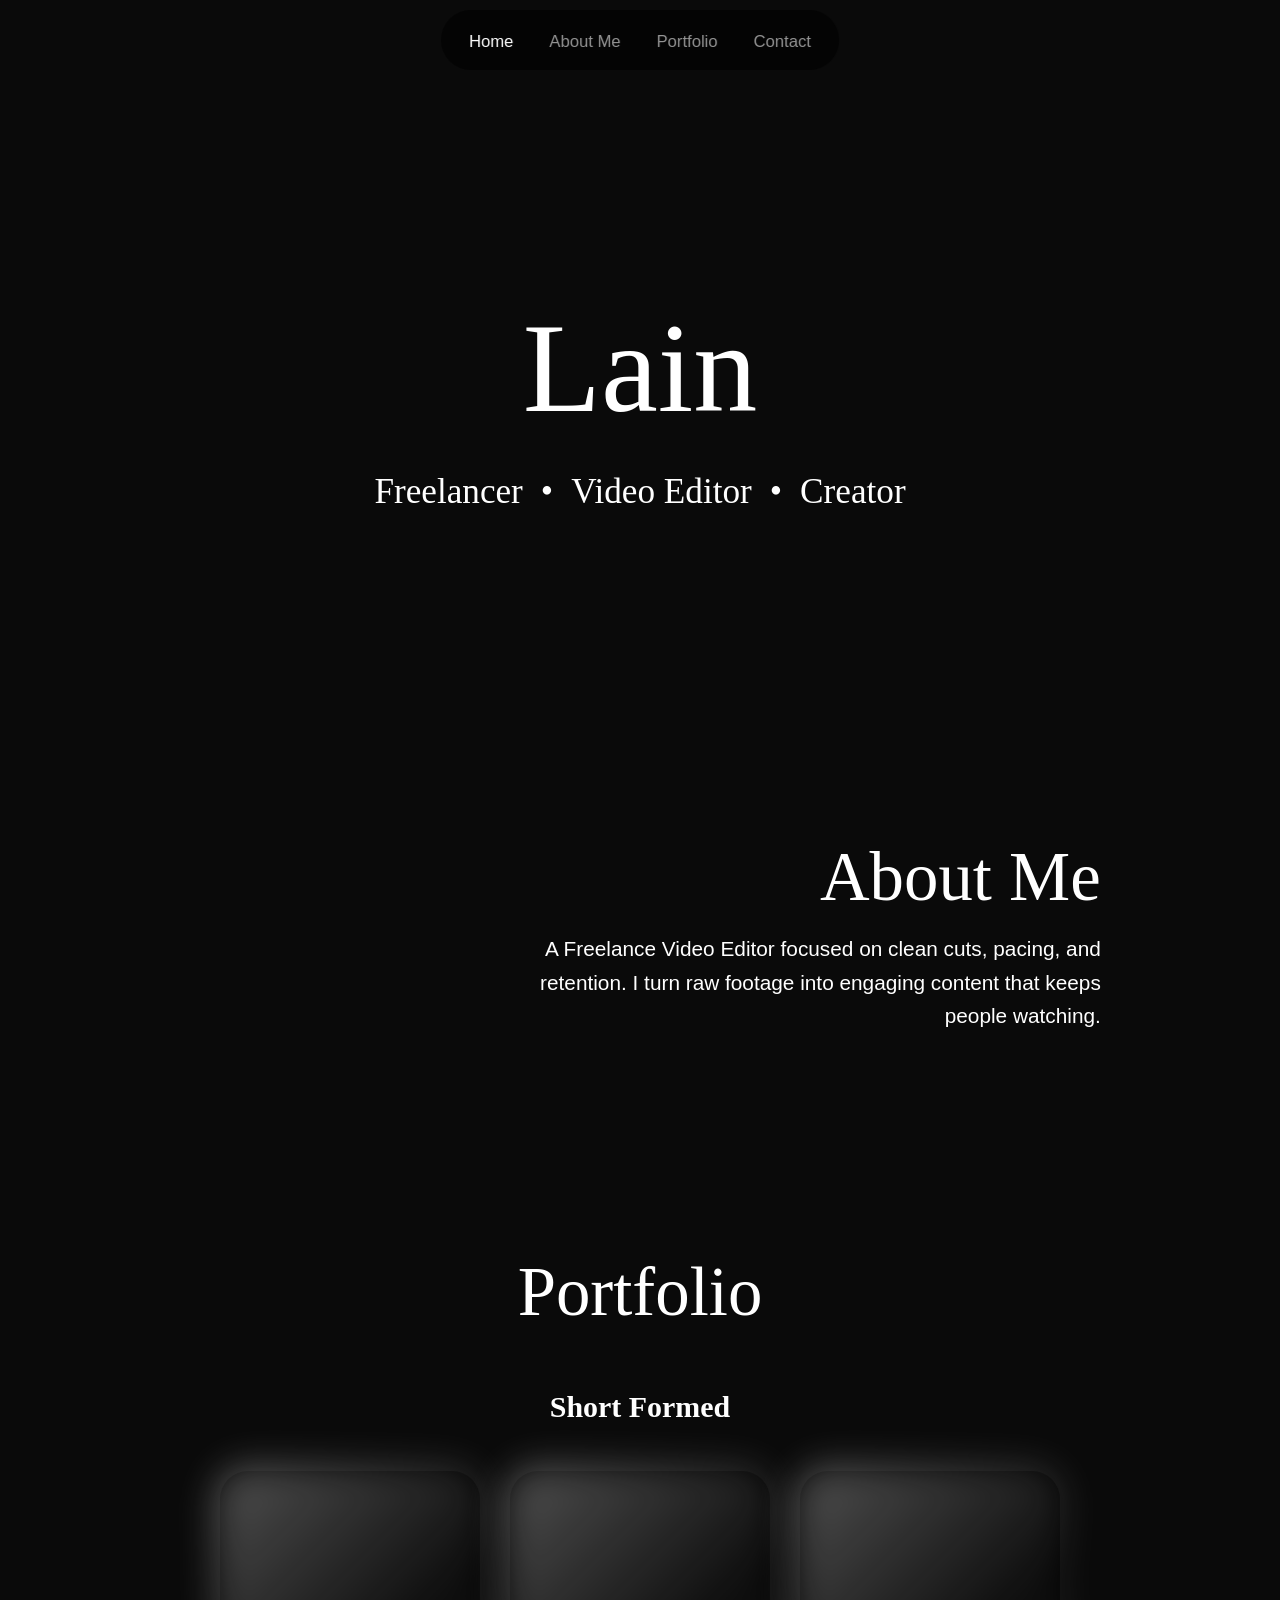
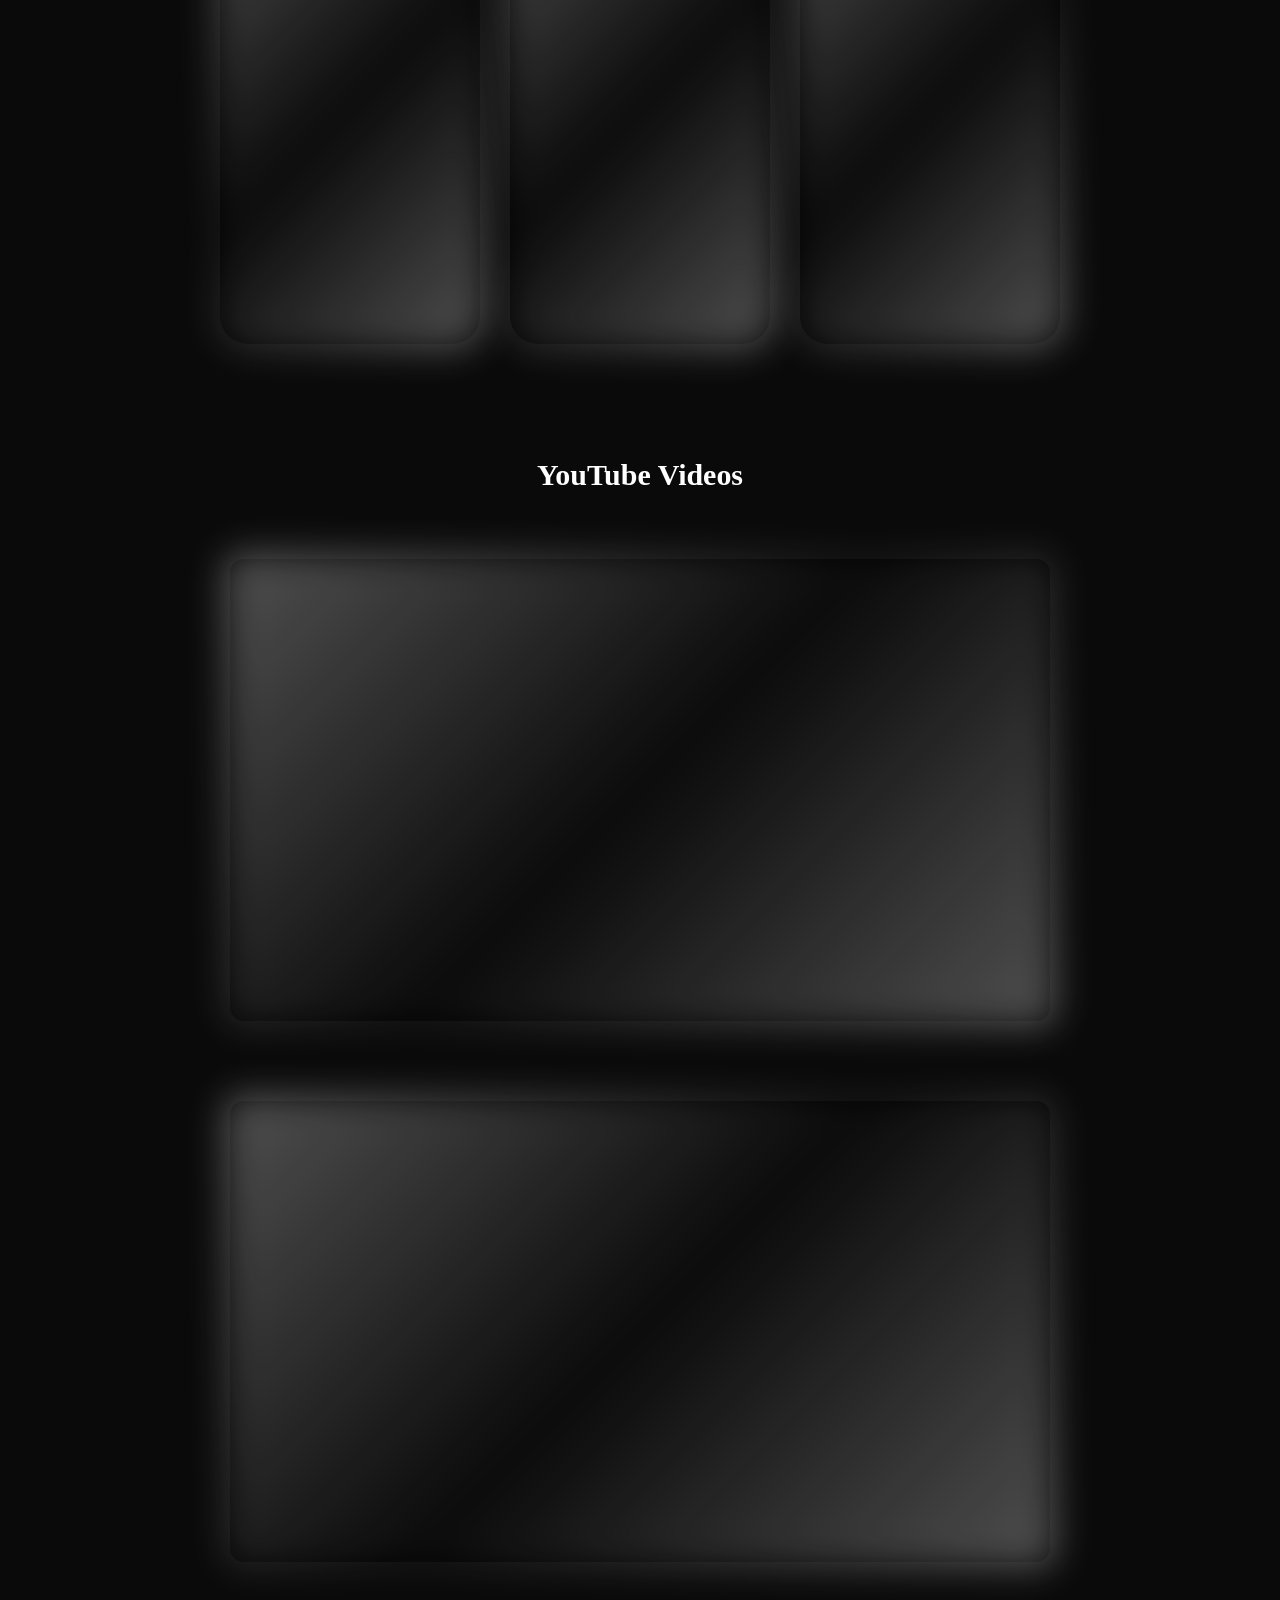
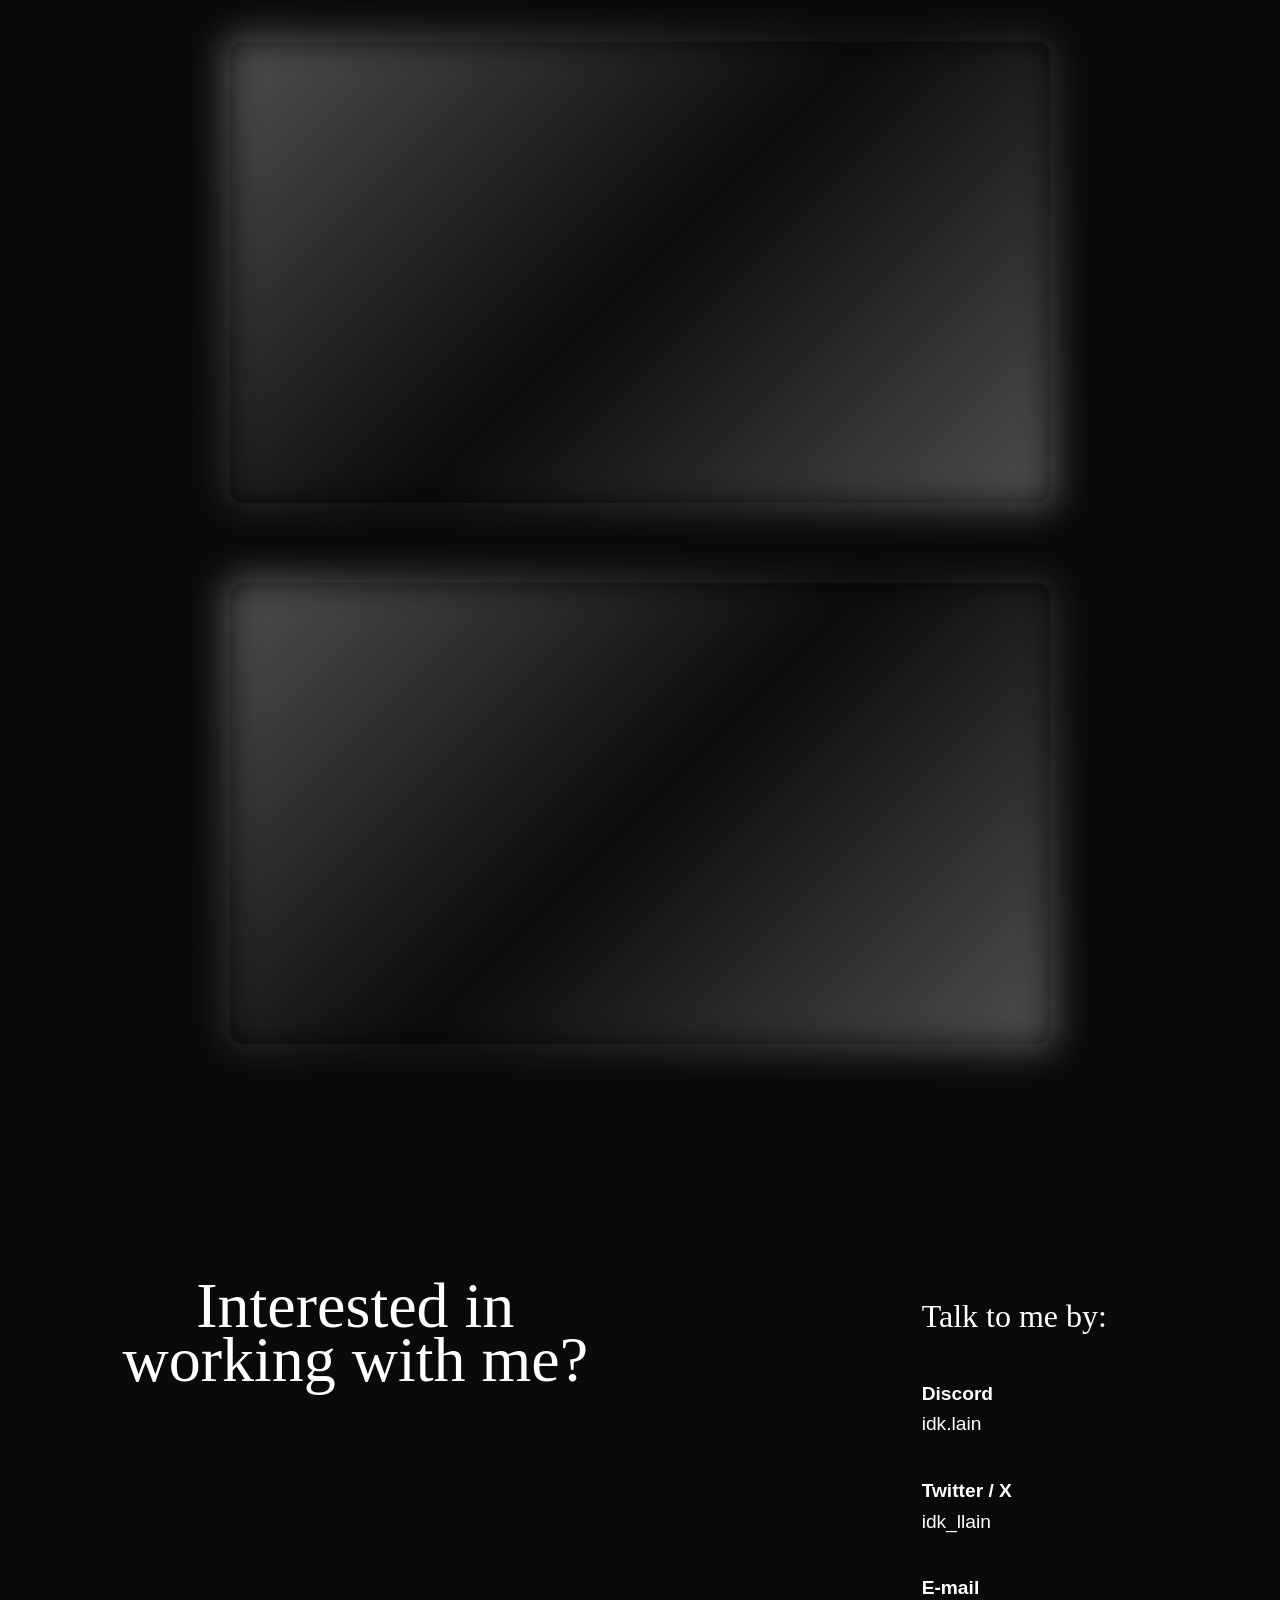
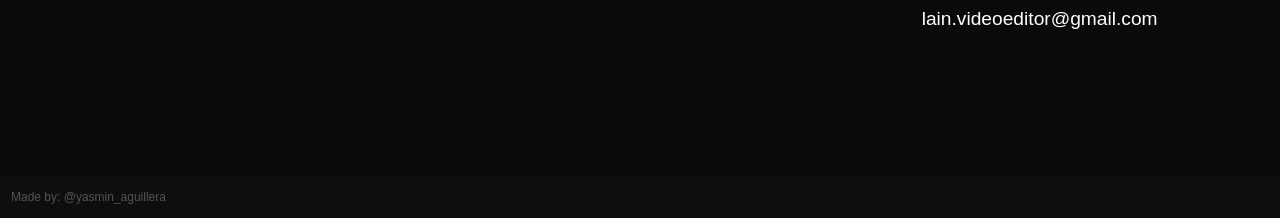
==== index.html @ bc12cd20 "modified:   index.html" ====
<!DOCTYPE html>
<html lang="en">
<head>
    <meta charset="UTF-8">
    <meta name="viewport" content="width=device-width, initial-scale=1.0">
    <meta name="author" content="Yasmin Aguillera">
    <title>Lain's Portfolio</title>
    <link rel="stylesheet" href="style.css">
    <script src="script.js" defer></script>
    <link href="https://fonts.googleapis.com/css2?family=Montserrat:wght@400;600;700&family=Playfair+Display:wght@400;700&display=swap" rel="stylesheet">

</head>

<body>
 <div class="site-scale">
 <!-- menu -->
    <nav class="menu">
        <ul>
            <li><a href="#home">Home</a></li>
            <li><a href="#about">About Me</a></li>
            <li><a href="#portfolio">Portfolio</a></li>
            <li><a href="#contact">Contact</a></li>
        </ul>
    </nav>

    <!-- Home -->
    <section id="home" class="hero">
        <h1><span>Lain</span></h1>
      <div class="creator">
        <p>Freelancerﾠ•ﾠVideo Editorﾠ•ﾠCreator</p>
      </div>
    </section>

     <!-- About -->
    <section id="about" class="section about">
        <h2><span>About Me</span></h2>
        <p>A Freelance Video Editor focused on clean cuts, pacing, and retention.
I turn raw footage into engaging content that keeps people watching.</p>
    </section>

    <!-- Portfolio -->
    <section id="portfolio" class="section">
        <h2><span>Portfolio</span></h2>
      <br>

    <div class="vid">
        <h3>Short Formed</h3>
    </div>
 <div class="shorts-grid">

  <div class="short-card">
    <iframe 
      src="https://youtube.com/embed/HNCMXTu1NxM?feature=share"
      allow="accelerometer; autoplay; clipboard-write; encrypted-media; gyroscope; picture-in-picture"
      allowfullscreen>
    </iframe>
  </div>

  <div class="short-card">
    <iframe 
      src="https://youtube.com/embed/xiLEeI6hh5M?feature=share"
      allow="accelerometer; autoplay; clipboard-write; encrypted-media; gyroscope; picture-in-picture"
      allowfullscreen>
    </iframe>
  </div>

  <div class="short-card">
    <iframe 
      src="https://youtube.com/embed/6csdfVv3YtI?feature=share"
      allow="accelerometer; autoplay; clipboard-write; encrypted-media; gyroscope; picture-in-picture"
      allowfullscreen>
    </iframe>
  </div>

</div>

<br><br><br>

    <div class="vid">
        <h3>YouTube Videos</h3>
    </div>

  <div class="portfolio">
    <div class="video-card">
    <iframe 
      src="https://www.youtube.com/embed/h_Z0C5XDII4"
      frameborder="0"
      allow="accelerometer; autoplay; clipboard-write; encrypted-media; gyroscope; picture-in-picture"
      allowfullscreen>
    </iframe>
    </div>

    <div class="video-card">
    <iframe 
      src="https://www.youtube.com/embed/PqJWI4rwwVQ"
      frameborder="0"
      allow="accelerometer; autoplay; clipboard-write; encrypted-media; gyroscope; picture-in-picture"
      allowfullscreen>
    </iframe>
    </div>

    <div class="video-card">
    <iframe 
      src="https://www.youtube.com/embed/-e8JLjpVz94"
      frameborder="0"
      allow="accelerometer; autoplay; clipboard-write; encrypted-media; gyroscope; picture-in-picture"
      allowfullscreen>
    </iframe>
    </div>

    <div class="video-card">
    <iframe 
      src="https://www.youtube.com/embed/c1wVM-aHDMs"
      frameborder="0"
      allow="accelerometer; autoplay; clipboard-write; encrypted-media; gyroscope; picture-in-picture"
      allowfullscreen>
    </iframe>
    </div>
   </div>
 </div>
    </section>

    <!-- Contact -->
    <section id="contact" class="section contact">
  <div class="contact-layout">
    <div class="contact-left">
        <h2><span>Interested in working with me?</span></h2>
    </div>

    <div class="cont">  
      <h2><span>Talk to me by:</span></h2>
<br>  
        <p><b>Discord</b></p>
        <p><a href="https://discord.com/users/idk.lain">idk.lain</a></p>
<br>
        <p><b>Twitter / X</b></p> 
        <p><a href="https://x.com/idk_llain">idk_llain</a></p>
<br>
        <p><b>E-mail</b></p> 
        <p><a href="mailto:lain.videoeditor@gmail.com">lain.videoeditor@gmail.com</a></p>
    </div>
    </div>
    </section>
 </div>
    
</div>
  <footer>
    <p>Made by: <a href="https://www.instagram.com/yasmin_aguillera?igsh=cHpuejd1ZHdzNA==">@yasmin_aguillera</a></p>
  </footer>

</body>

</html>
---- style.css ----
/* reset básico */
* {
    margin: 0;
    padding: 0;
    box-sizing: border-box;
}

html, body {
  margin: 0;
  padding: 0;
  background: rgb(10, 10, 10);
  scroll-behavior: smooth;
  height: 100%;
}

/* fontes e cores */
body {
    font-family:Arial, Helvetica, sans-serif;
    font-size: 1.4rem;
    color: #ffffff;
    line-height: 1.6;
    position:relative;
    z-index: 1;
    overflow-x: hidden;
    display: flex;
    flex-direction: column;
}
p {
  font-size: clamp(1rem, 1.2vw, 1.15rem);
}
/* menu */
.menu {
  position: fixed;
  top: 10px;
  left: 50%;
  transform: translateX(-50%);
  z-index: 999;

  background: rgba(0, 0, 0, 0.55);
  backdrop-filter: blur(12px);
  -webkit-backdrop-filter: blur(12px);

  border-radius: 999px;
  padding: 12px 28px;
}
.menu ul {
  list-style: none;
  display: flex;
  gap: 36px;
  margin: 0;
  padding: 0;
}

.menu a {
  text-decoration: none;
  color: #949494;
  font-size: clamp(0.95rem, 1.3vw, 1.1rem);
  font-weight: 500;
  transition: color 0.3s ease;
}

.menu a:hover {
  color: rgb(148, 148, 148);
}
.menu a.active {
  color: white;
}
@media (max-width: 768px) {
  .menu {
    top: 12px;
    padding: 8px 16px;
  }

  .menu ul {
    gap: 10px;
  }
}
@media (max-width: 768px) {
  .menu a {
    font-size: 0.85rem;
  }
}
/* seções */
.section {
  max-width: 1400px;
  margin: 0 auto;
  padding: clamp(60px, 8vw, 120px) clamp(20px, 8vw, 120px);
  text-align: center;
}
#about {
  scroll-margin-top: 60px;
  min-height: auto;
}
span {
  font-family: 'Times New Roman', Times, serif;
  font-family: 'Times New Roman', Times, serif;
  font-size: clamp(2.4rem, 6vw, 4.3rem);
  font-weight: normal;
}

.hero {
    font-family: 'Times New Roman', Times, serif;
    height: 80vh;
    display: flex;
    justify-content: center;
    align-items: center;
    flex-direction: column;
    padding-top: 60px;
}
.hero span {
    font-family: 'Times New Roman', Times, serif;
    font-size: clamp(6rem, 10vw, 8rem);
    font-weight: normal;
}
.hero .creator p {
  font-size: clamp(1rem, 3.2vw, 2.2rem);
  line-height: 1.2;
}
@media (max-width: 768px) {
  .hero span {
    font-size: clamp(6rem, 10vw, 8rem);
  }
}
.about {
  max-width: 800px;
  margin-left: auto;
  margin-right: clamp(20px, 6vw, 120px);
  text-align: right;
}

.about p {
  font-size: clamp(1rem, 2vw, 1.3rem);
}
@media (max-width: 768px) {

  .section {
    padding: 60px 16px;
  }

  .about {
    text-align: center;
    max-width: 100%;
    padding-inline: 0;
  }

  #about span {
    font-size: 2.2rem;
  }

  #about p {
    font-size: 1.05rem;
  }
}
.site-scale {
  flex: 1;
}

@media (min-width: 1600px) {
  .about {
    max-width: 800px;
    margin-right: 0;
  }

  #about span {
    font-size: clamp(3.4rem, 4vw, 4.8rem);
  }
}
  /* #about p {
    font-size: 1.4rem;
    max-width: 620px;
    margin-left: auto;
  } */

@media (min-width: 1600px) {
  body {
    font-size: 1.6rem;
  }

  .video-card {
    width: 960px;
  }
}
@media (min-width: 1600px) {
  .section {
    min-height: 90vh;
    display: flex;
    flex-direction: column;
    justify-content: center;
  }
}
@media (min-width: 1600px) {
  body {
    font-size: 1.8rem;
  }

  p {
    font-size: 1.25rem;
  }
}
@media (min-width: 1600px) {
  .hero {
    min-height: 100vh;
  }
}

/* portfolio cards */

.portfolio {
  display: flex;
  flex-direction: column;
  align-items: center;
  gap: 80px;
  margin-top: 60px;
}
.vid {
  font-family: 'Times New Roman', Times, serif;
  font-size: clamp(1rem, 2vw, 1.6rem);
  font-weight: normal;
}
.video-card {
  position: relative;
  width: 820px;       /* controle real do tamanho */
  max-width: 88vw;    /* impede encostar nas bordas */
  aspect-ratio: 16 / 9;
  background: #000;
  border-radius: 14px;
  overflow: visible;
  transition: transform 0.4s ease;
}

/* brilho */
.video-card::before {
  content: "";
  position: absolute;
  inset: -6px;
  border-radius: 18px;
  background: linear-gradient(
    135deg,
    rgba(255,255,255,0.35),
    rgba(255,255,255,0.05),
    rgba(255,255,255,0.35)
  );
  filter: blur(18px);
  opacity: 0.9;
  z-index: 0;
}

.video-card iframe {
  position: relative;
  z-index: 1;
  width: 100%;
  height: 100%;
  border: none;
  border-radius: 14px;
}

.video-card:hover {
  transform: scale(1.015);
}

.video-card:hover::before {
  filter: blur(10px);
  opacity: 1;
}

.shorts-grid {
  display: flex;
  gap: 30px;
  justify-content: center;
  flex-wrap: wrap;
  margin-top: 40px;
}

.short-card {
  width: 260px;
  aspect-ratio: 9 / 16;
  border-radius: 28px;
  background: black;
  position: relative;
  overflow: visible; 
}

/* glow suave em volta */
.short-card::before {
  content: "";
  position: absolute;
  inset: -6px;
  border-radius: 36px;
  background: linear-gradient(
    135deg,
    rgba(255,255,255,0.35),
    rgba(255,255,255,0.05),
    rgba(255,255,255,0.35)
  );
  filter: blur(18px);
  opacity: 0.9;
  z-index: 0;
}

.short-card iframe {
  position: relative;
  z-index: 1;
  width: 100%;
  height: 100%;
  border: none;
  border-radius: 28px;
}

a {
  color: inherit;
  text-decoration: none;
}

a:visited {
  color: inherit;
}

 .contact-layout {
  display: flex;
  justify-content: space-between;
  align-items: flex-start;
  max-width: 1100px;
  margin: 0 auto;
  padding: 40px 20px;
}

.contact-left {
  max-width: 45%;
  text-align: center;
}
.contact span {
  font-size: clamp(2rem, 6vw, 4rem);
  line-height: 0.5;
}
.cont {
  max-width: 45%;
  text-align: left;
}

.cont span {
  font-size: clamp(1.2rem, 3vw, 2rem);
}
.cont p {
  font-size: clamp(1.2rem, 2.2vw, 1.2rem);
} 
.cont a:hover {
  color:#949494;
}

@media (max-width: 768px) {
  .contact-layout {
    flex-direction: column;
    gap: 40px;
  }

  .contact-left,
  .cont {
    max-width: 100%;
  }
}

footer {
  background: #0e0e0e;
  padding: 1px 1px;
  width: 100%;
  top: 0;
  z-index: 10;
  position: relative;
  width: 100%;
}
footer p {
  font-size: 12px;
  text-align: left;
  padding: 10px;
  color: #535353;
}
footer a:hover {
  color:#949494;
}
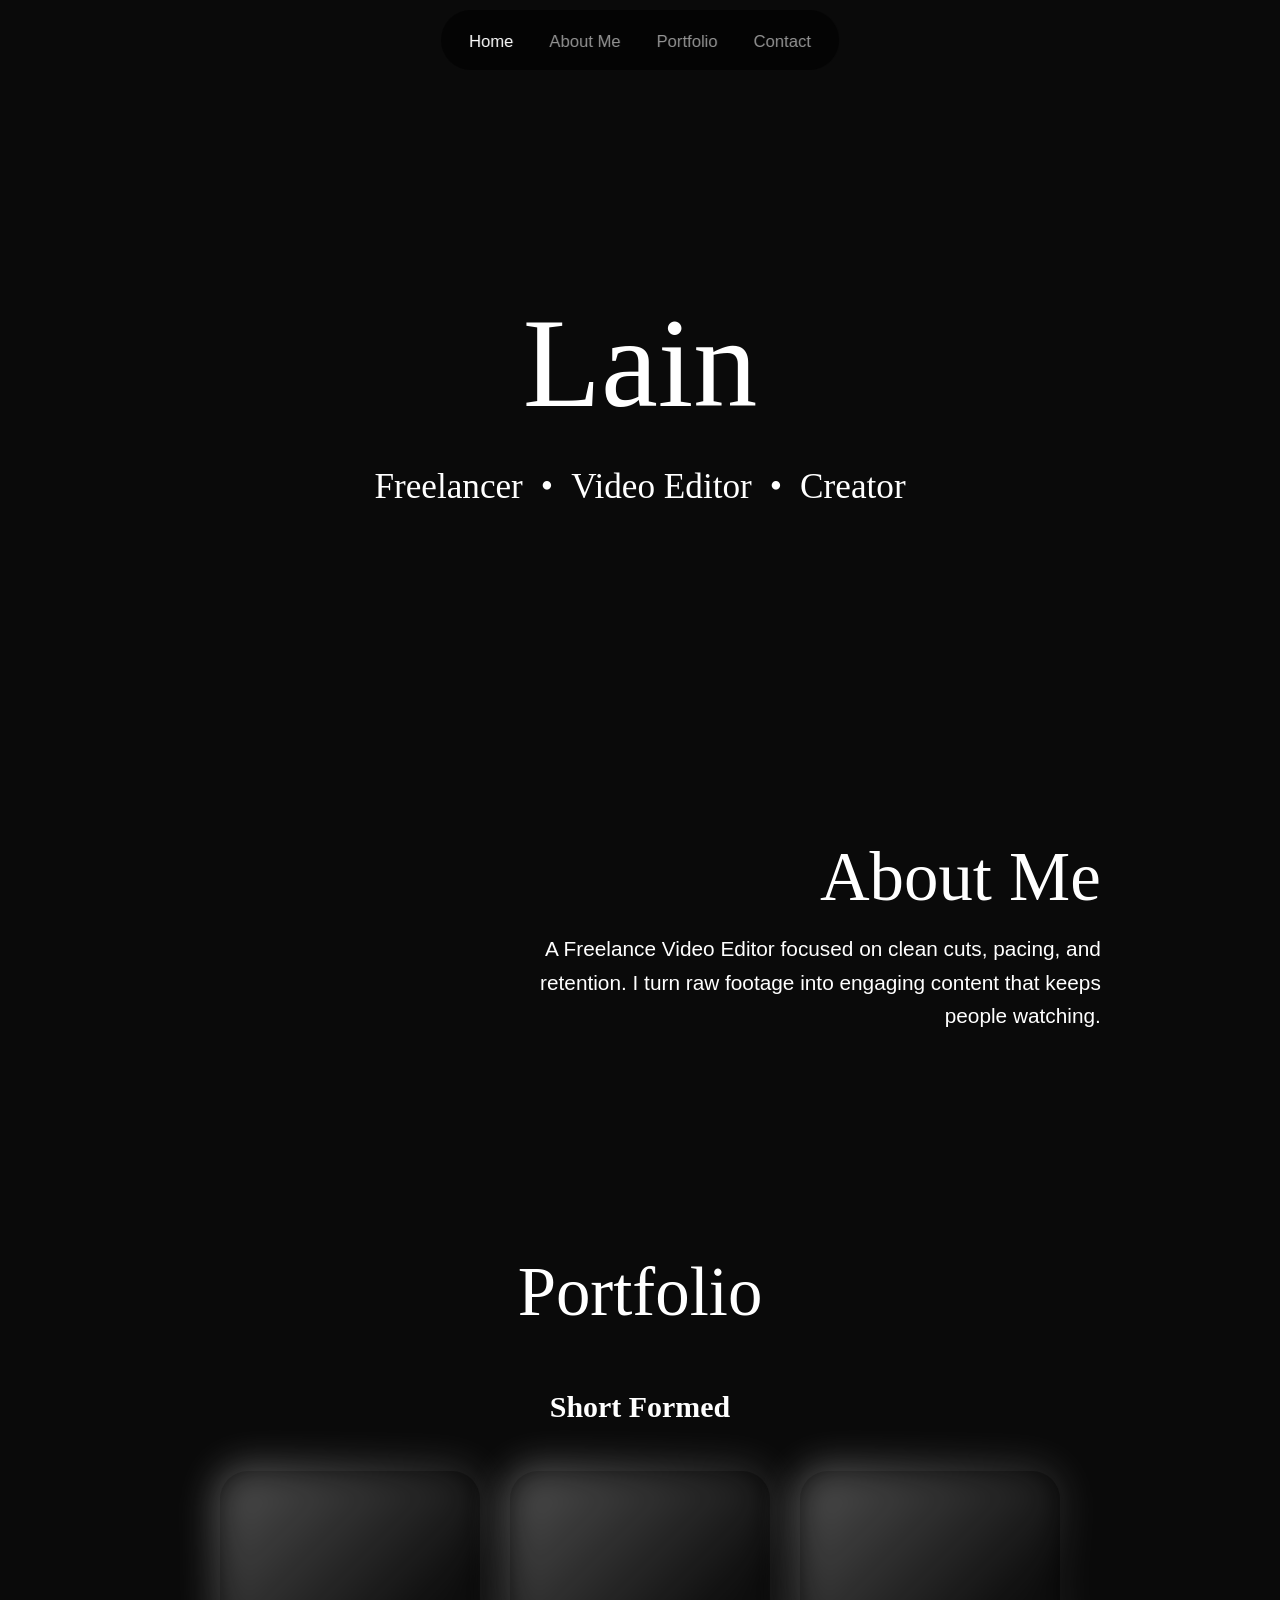
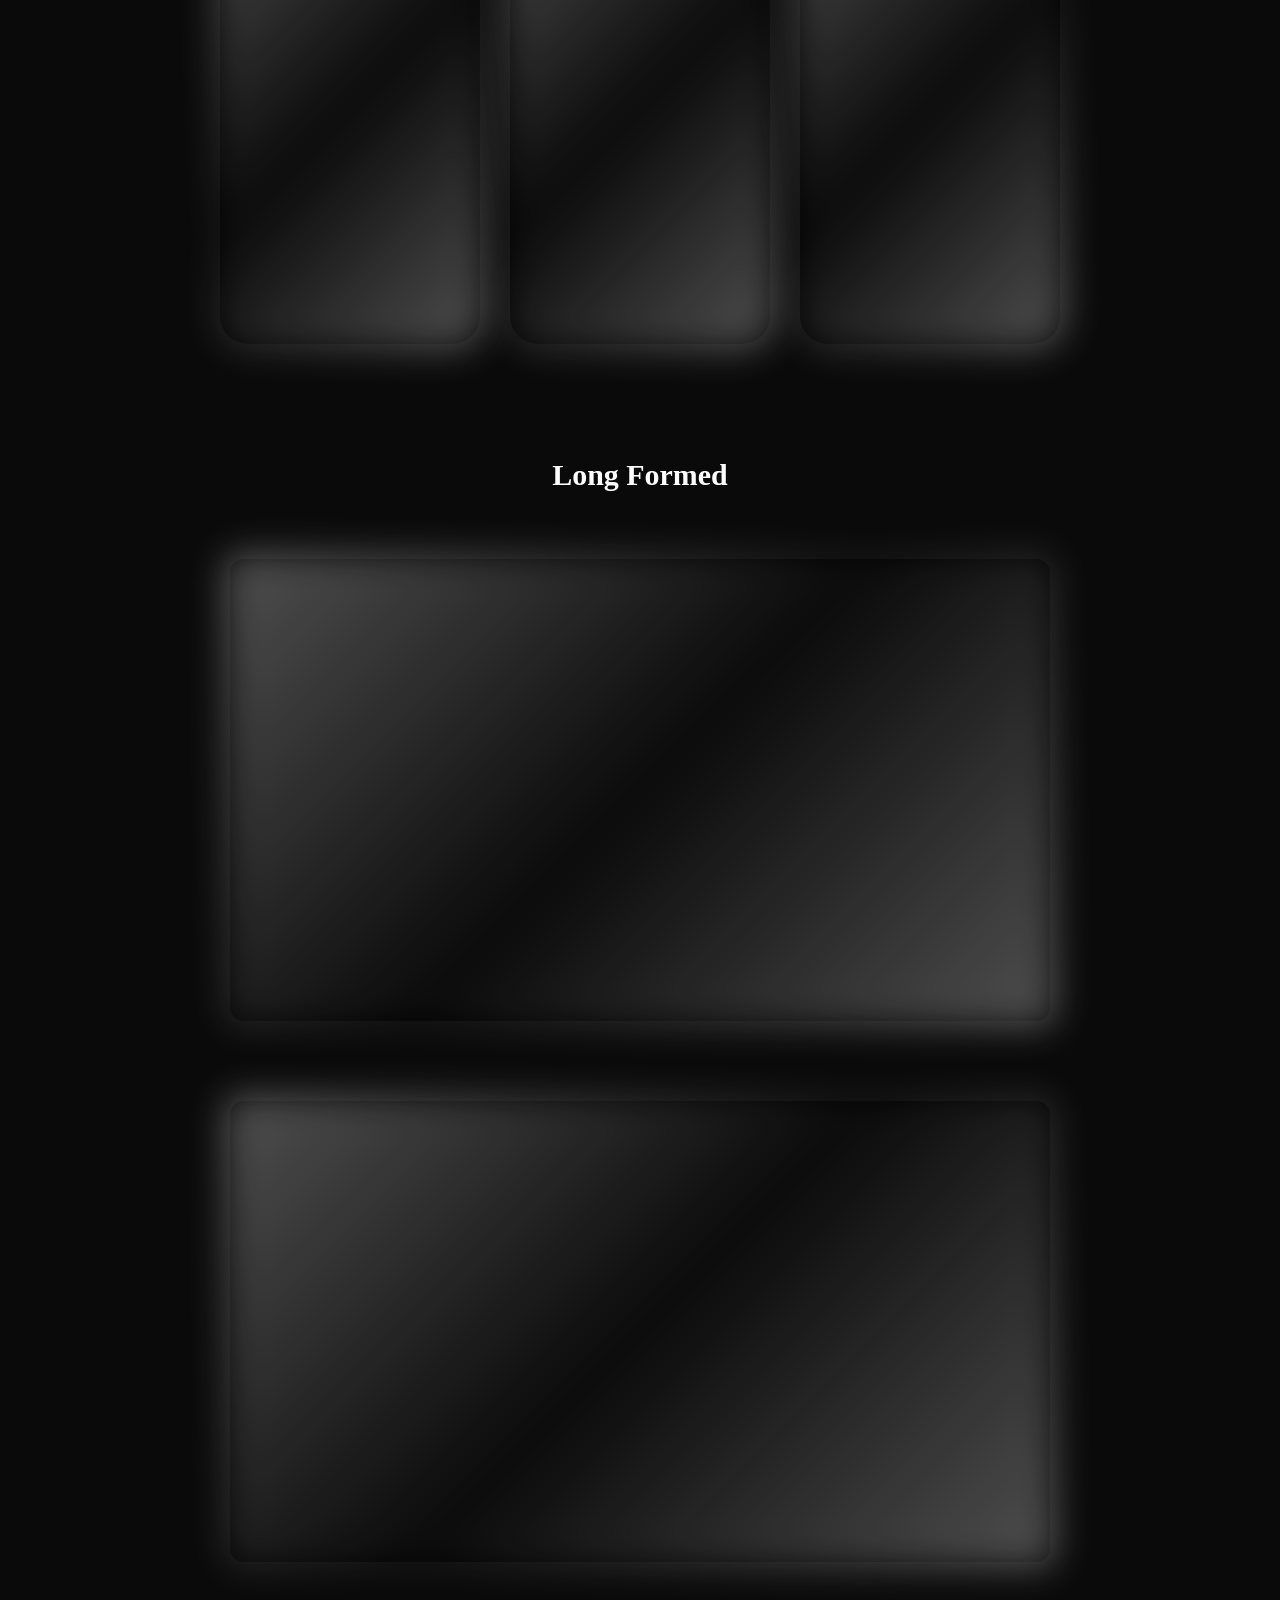
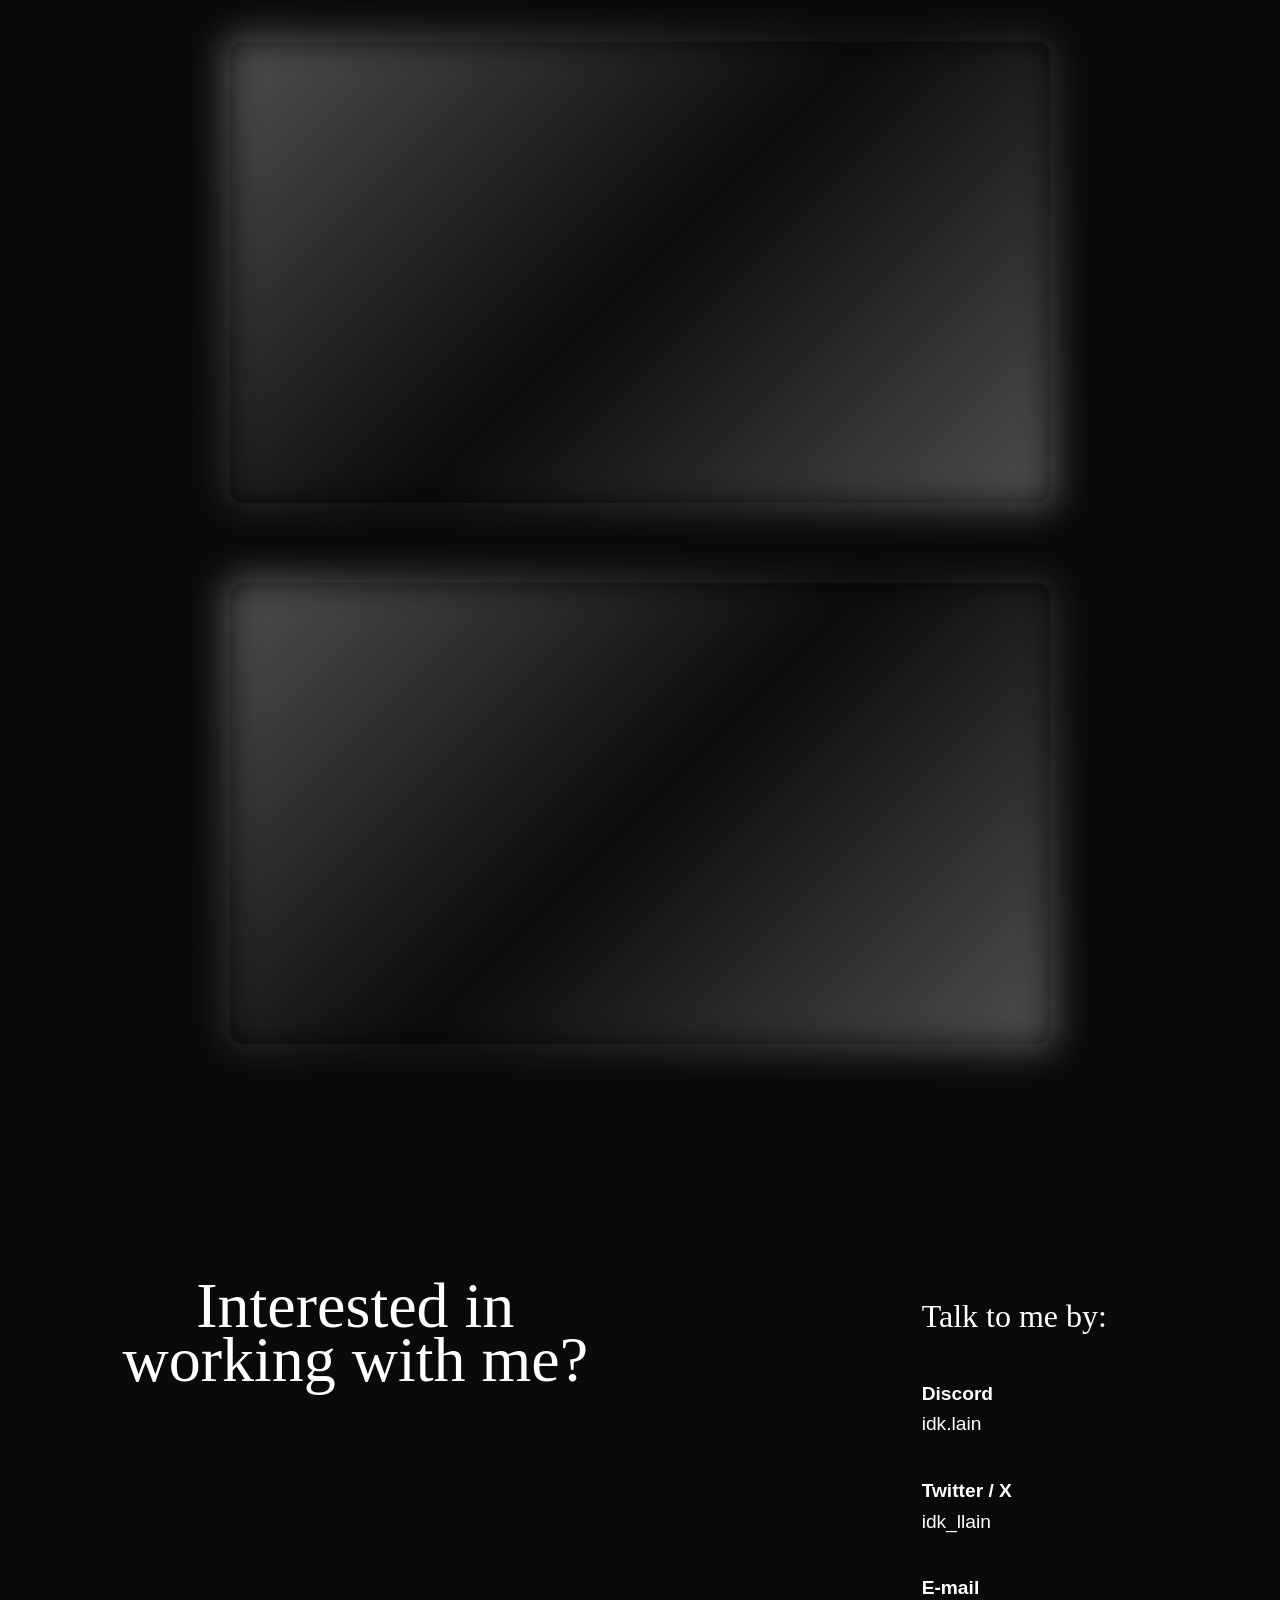
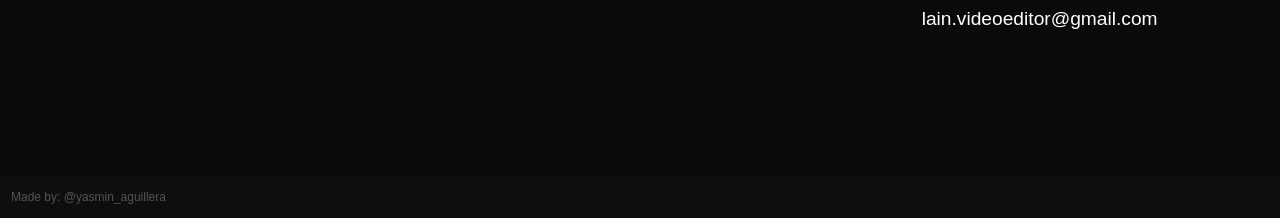
==== commit ded93b6d: "modified:   index.html 	modified:   style.css" ====
--- a/index.html
+++ b/index.html
@@ -77,7 +77,7 @@
 <br><br><br>
 
     <div class="vid">
-        <h3>YouTube Videos</h3>
+        <h3>Long Formed</h3>
     </div>
 
   <div class="portfolio">
--- a/style.css
+++ b/style.css
@@ -105,7 +105,7 @@
     justify-content: center;
     align-items: center;
     flex-direction: column;
-    padding-top: 60px;
+    padding-top: 50px;
 }
 .hero span {
     font-family: 'Times New Roman', Times, serif;
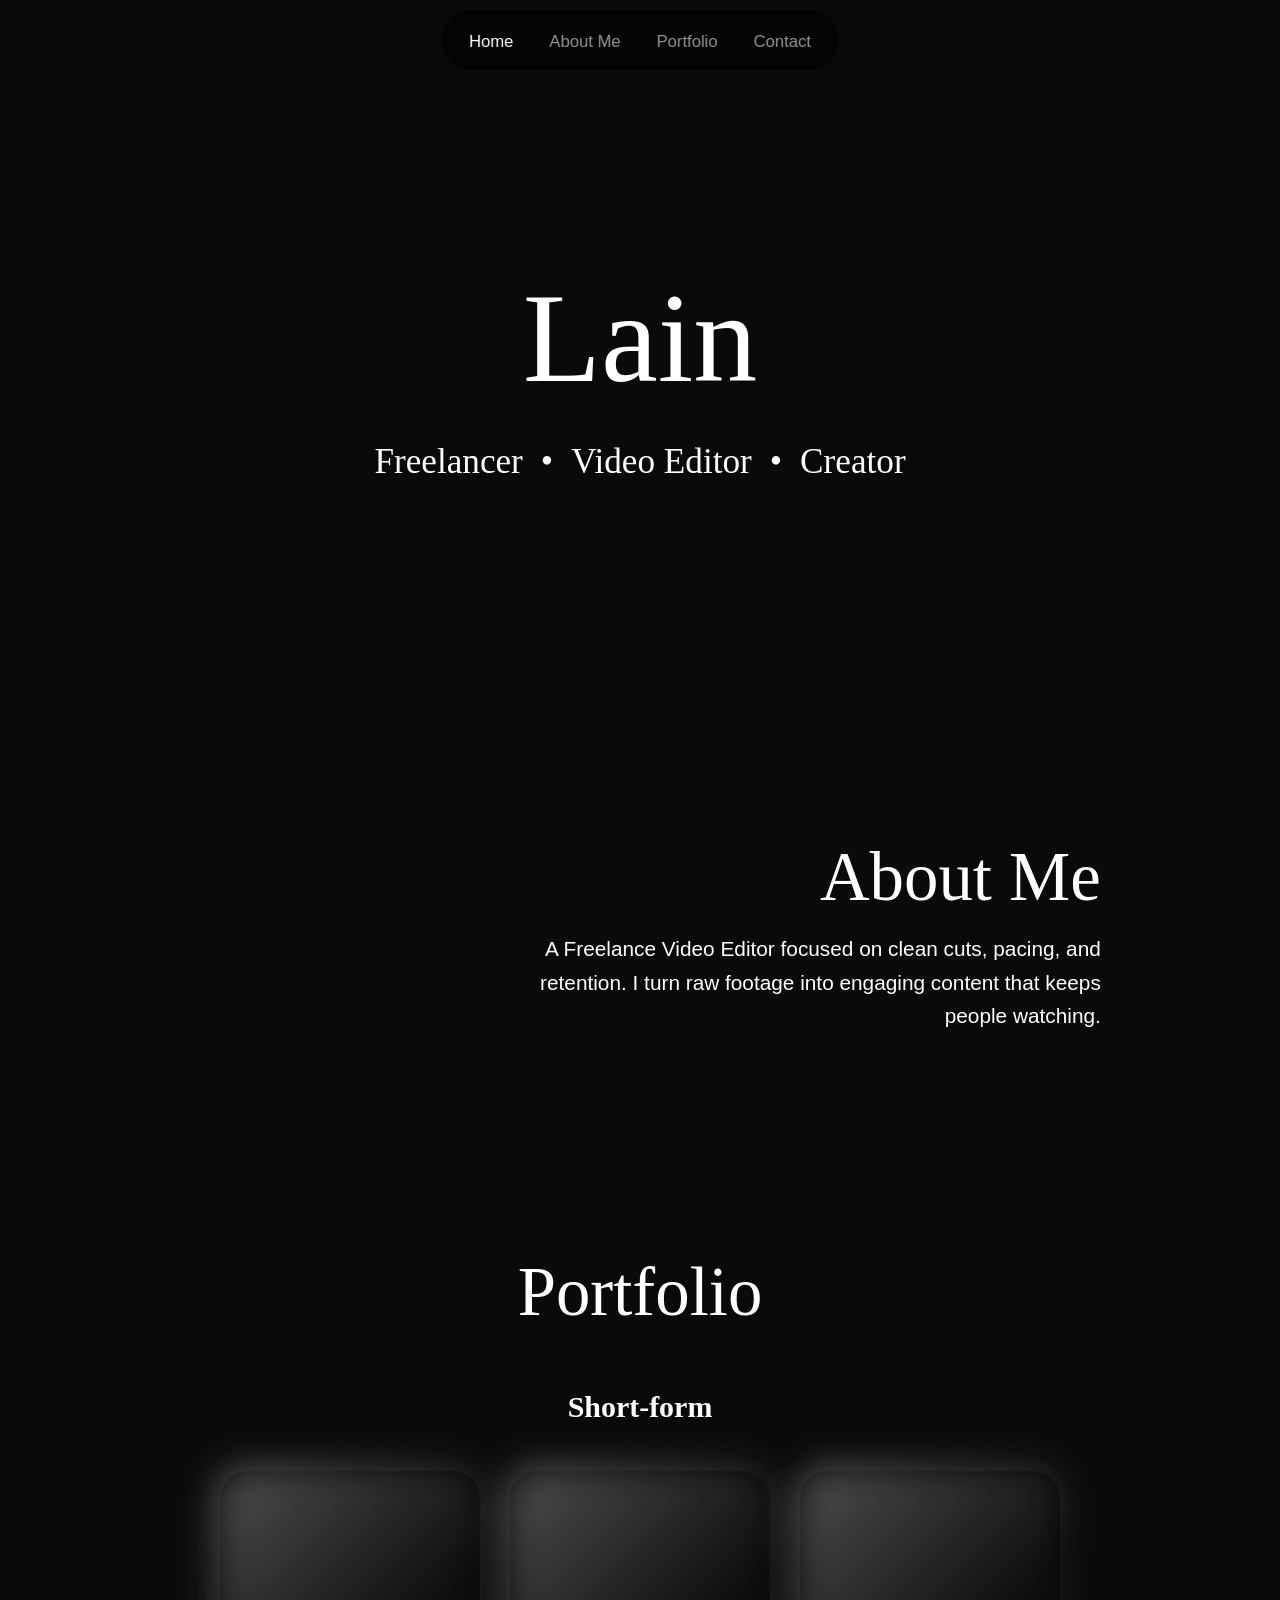
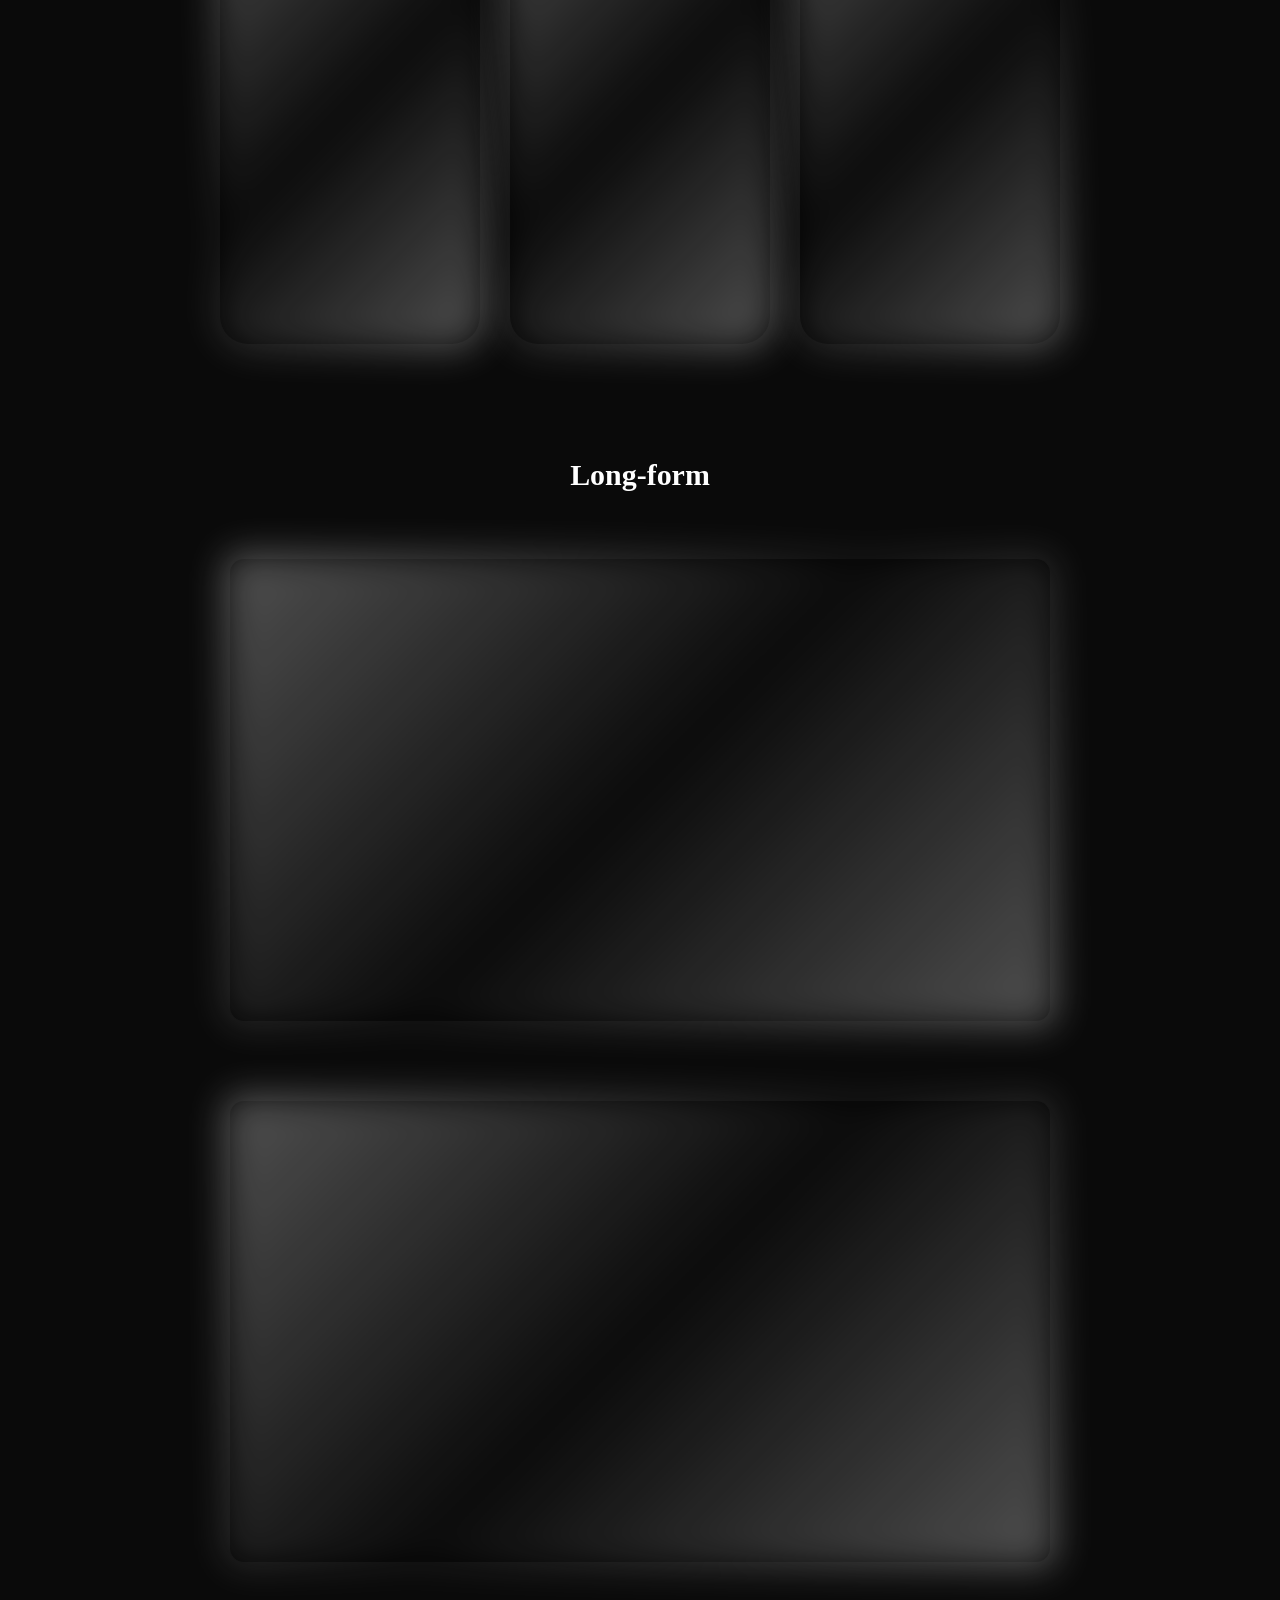
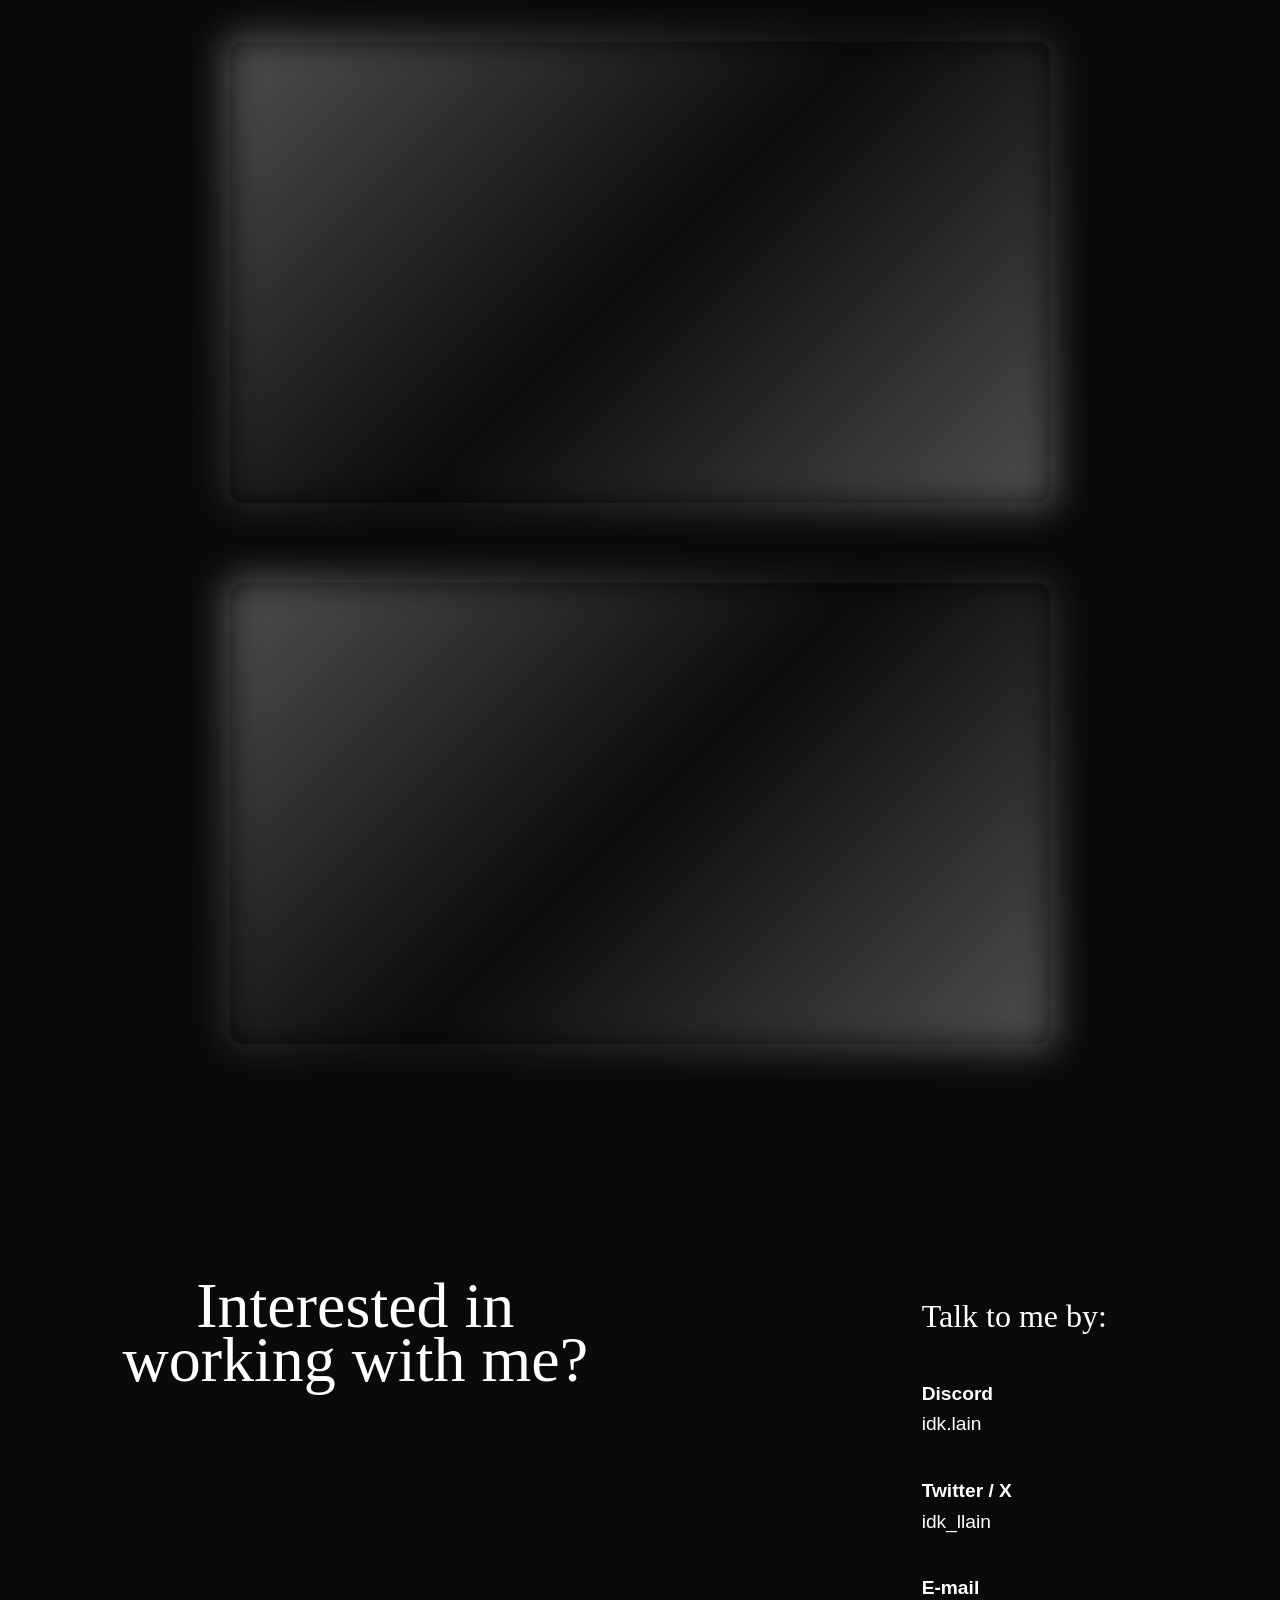
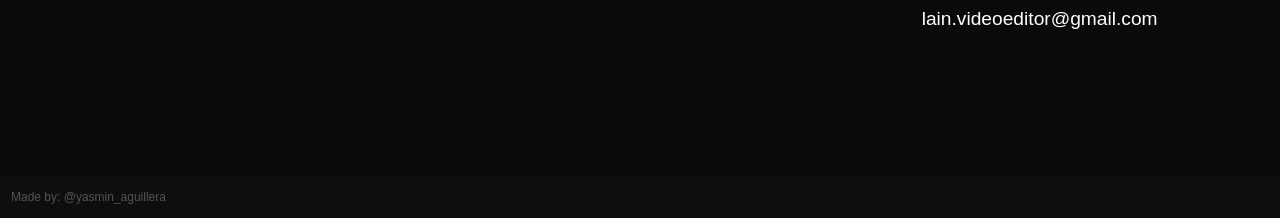
==== commit dc17a81b: "modified:   index.html 	modified:   style.css" ====
--- a/index.html
+++ b/index.html
@@ -44,7 +44,7 @@
       <br>
 
     <div class="vid">
-        <h3>Short Formed</h3>
+        <h3>Short-form</h3>
     </div>
  <div class="shorts-grid">
 
@@ -77,7 +77,7 @@
 <br><br><br>
 
     <div class="vid">
-        <h3>Long Formed</h3>
+        <h3>Long-form</h3>
     </div>
 
   <div class="portfolio">
--- a/style.css
+++ b/style.css
@@ -105,7 +105,7 @@
     justify-content: center;
     align-items: center;
     flex-direction: column;
-    padding-top: 50px;
+    padding-top: 10hem, 20vw, 20hem;
 }
 .hero span {
     font-family: 'Times New Roman', Times, serif;
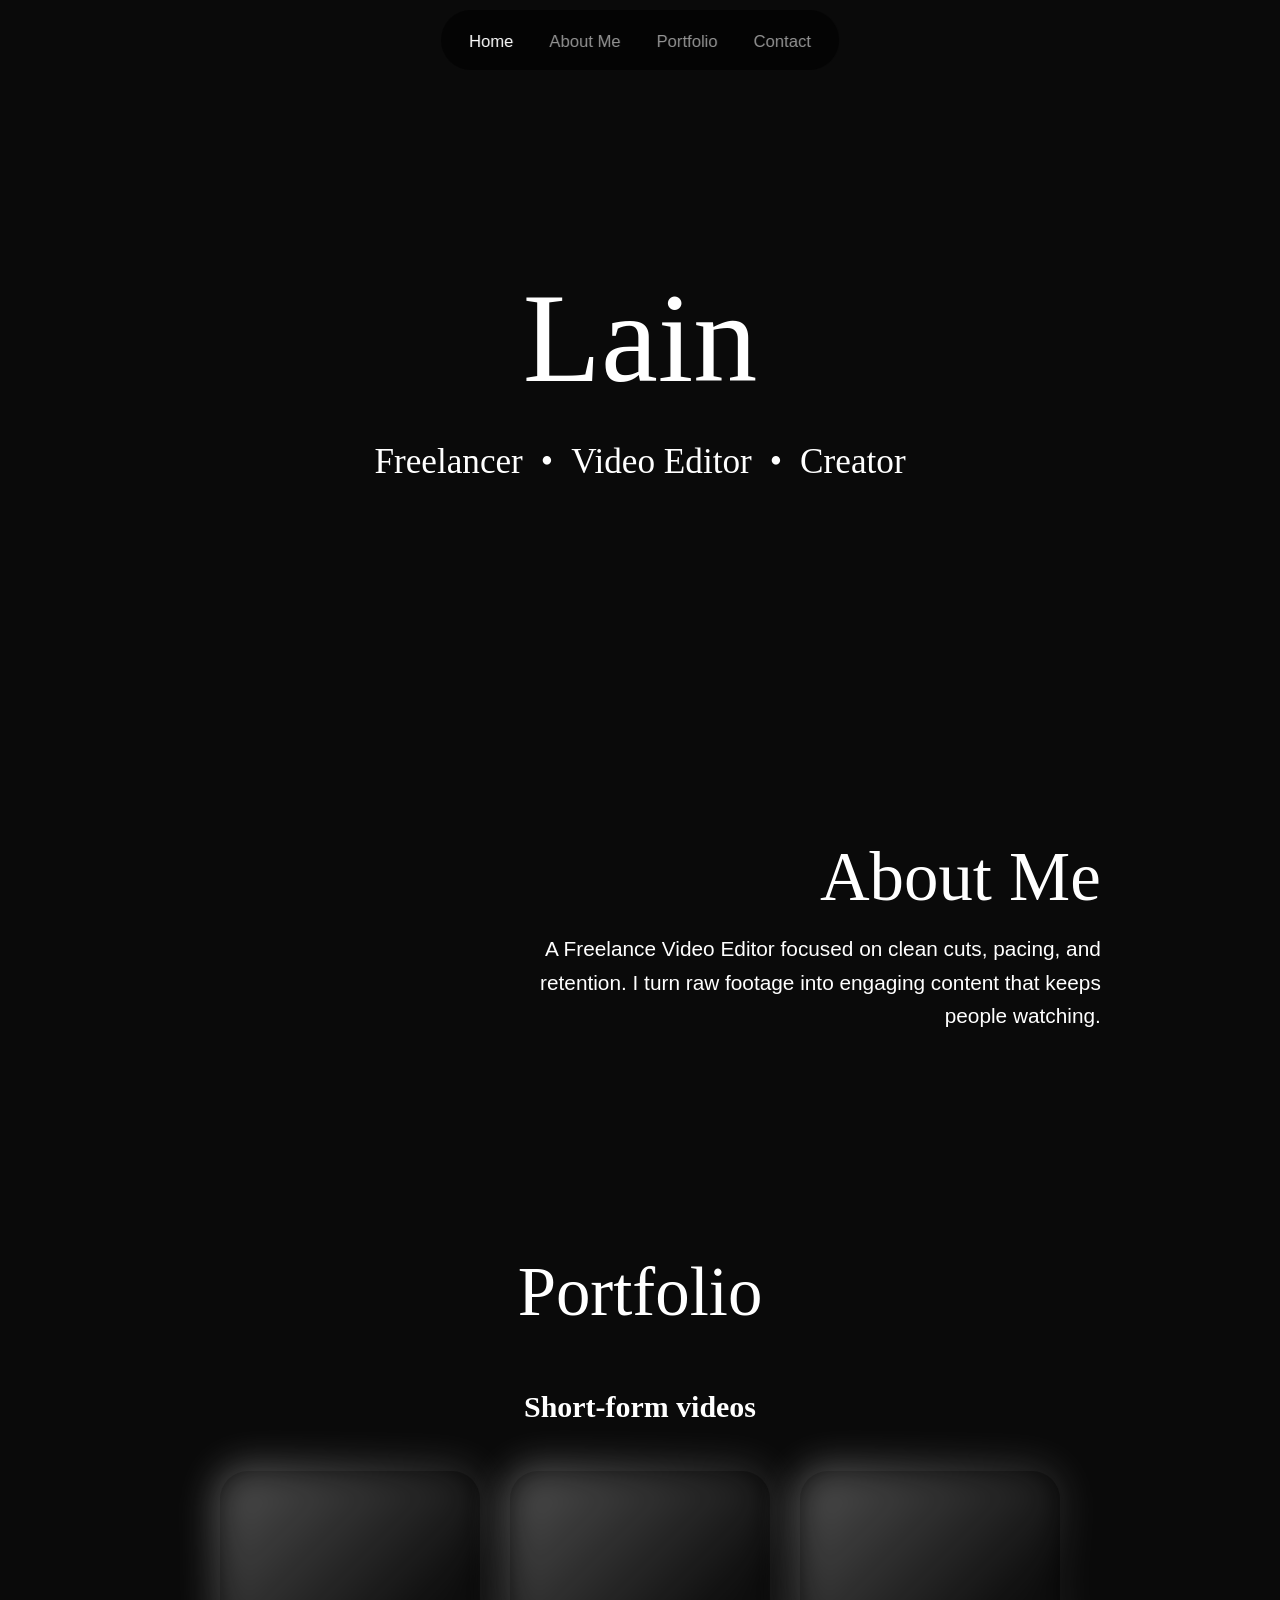
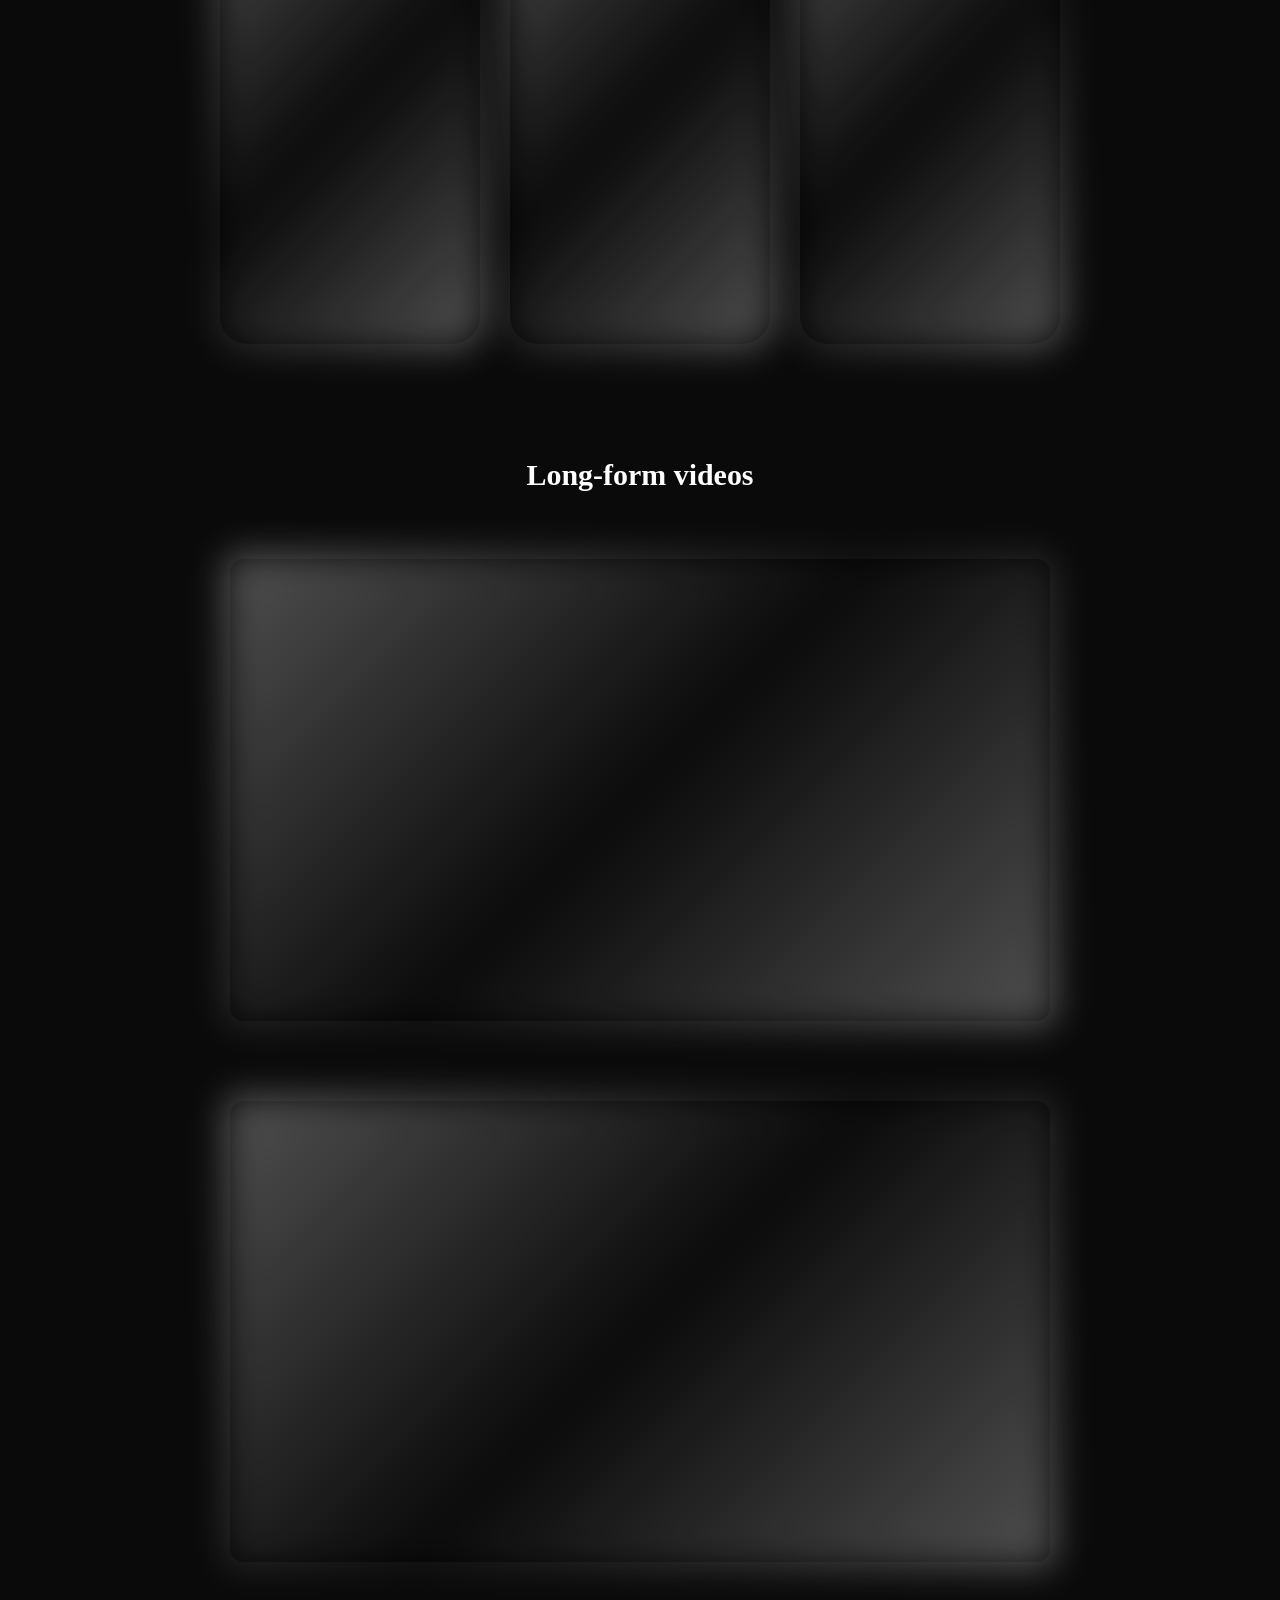
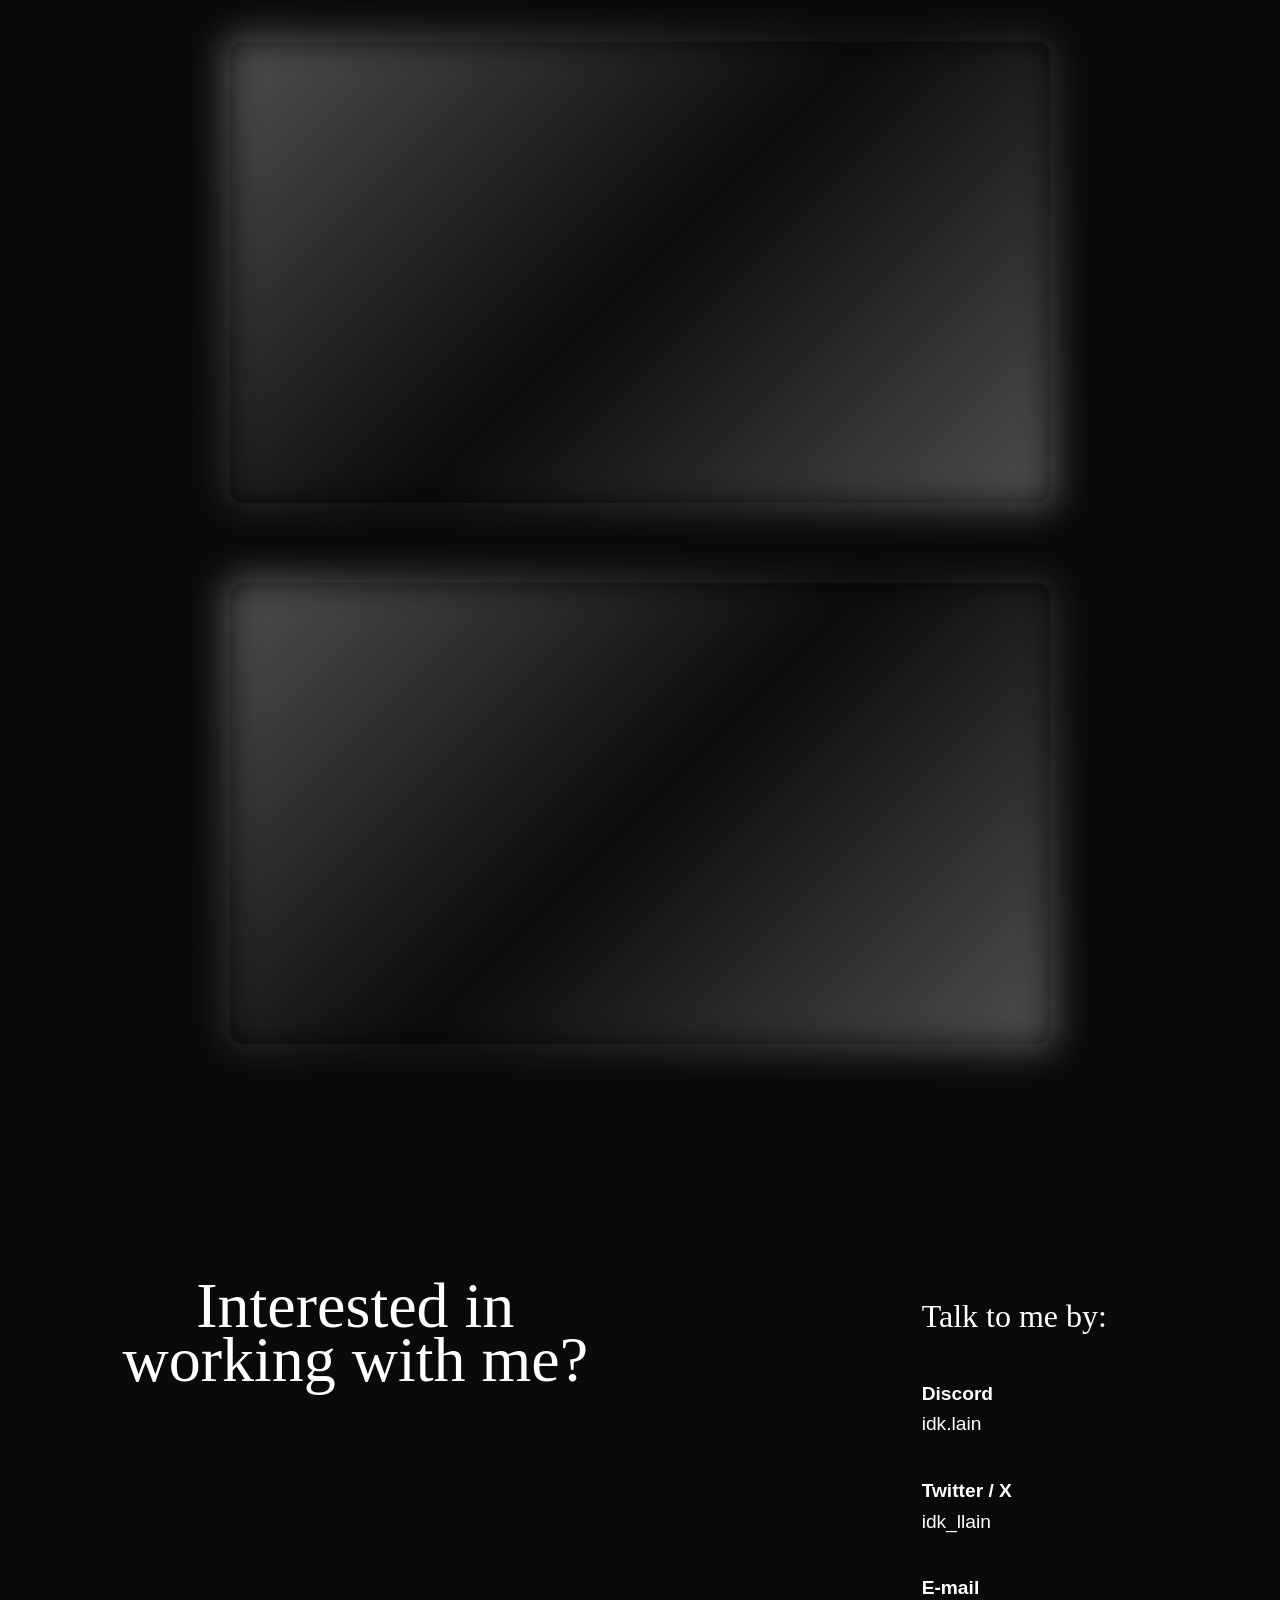
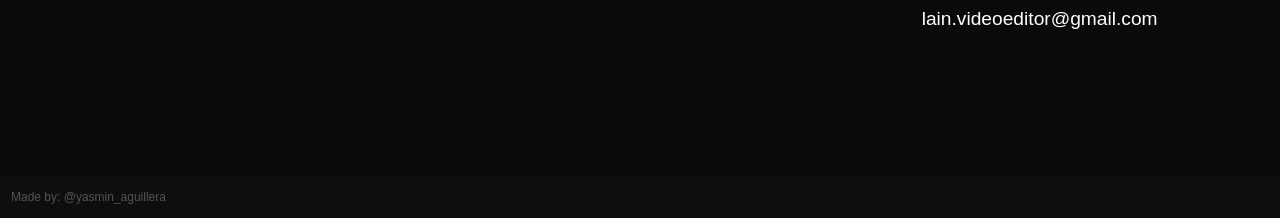
==== commit 9609e19f: "modified:   index.html" ====
--- a/index.html
+++ b/index.html
@@ -44,7 +44,7 @@
       <br>
 
     <div class="vid">
-        <h3>Short-form</h3>
+        <h3>Short-form videos</h3>
     </div>
  <div class="shorts-grid">
 
@@ -77,7 +77,7 @@
 <br><br><br>
 
     <div class="vid">
-        <h3>Long-form</h3>
+        <h3>Long-form videos</h3>
     </div>
 
   <div class="portfolio">
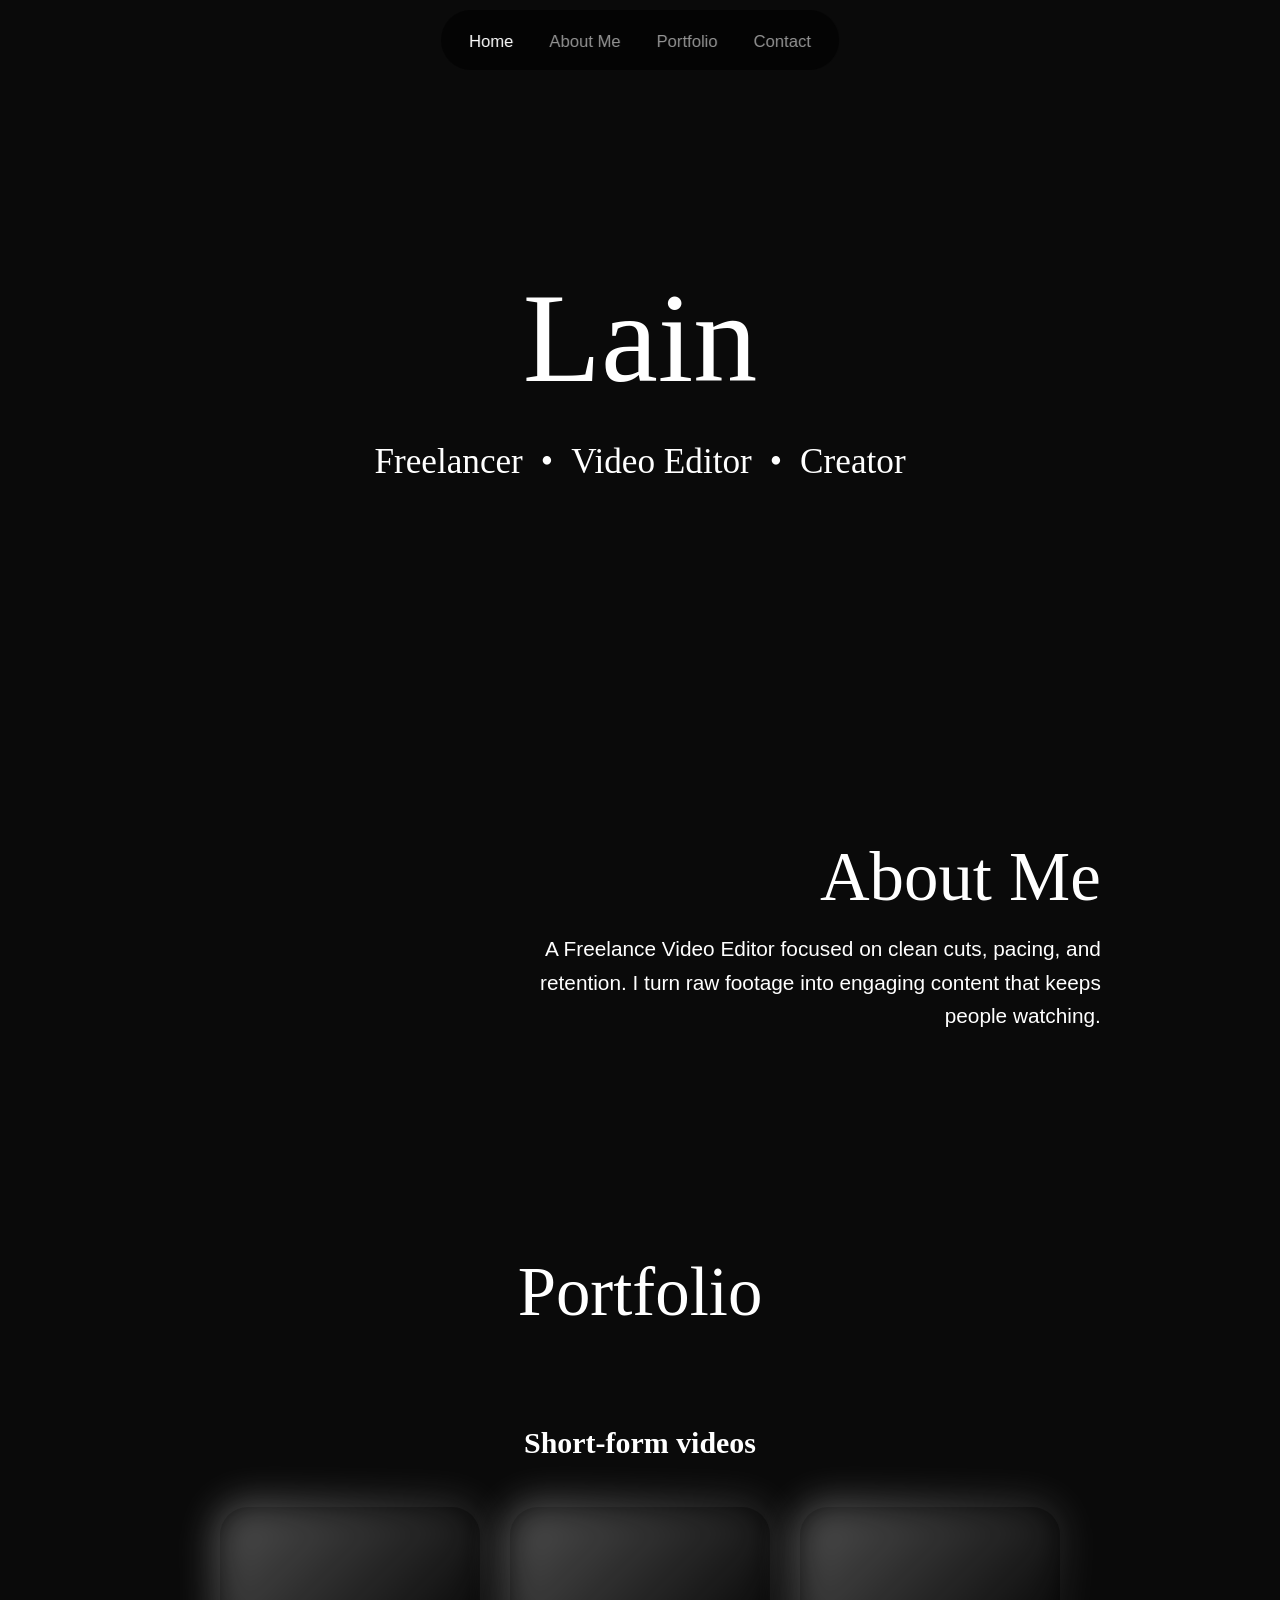
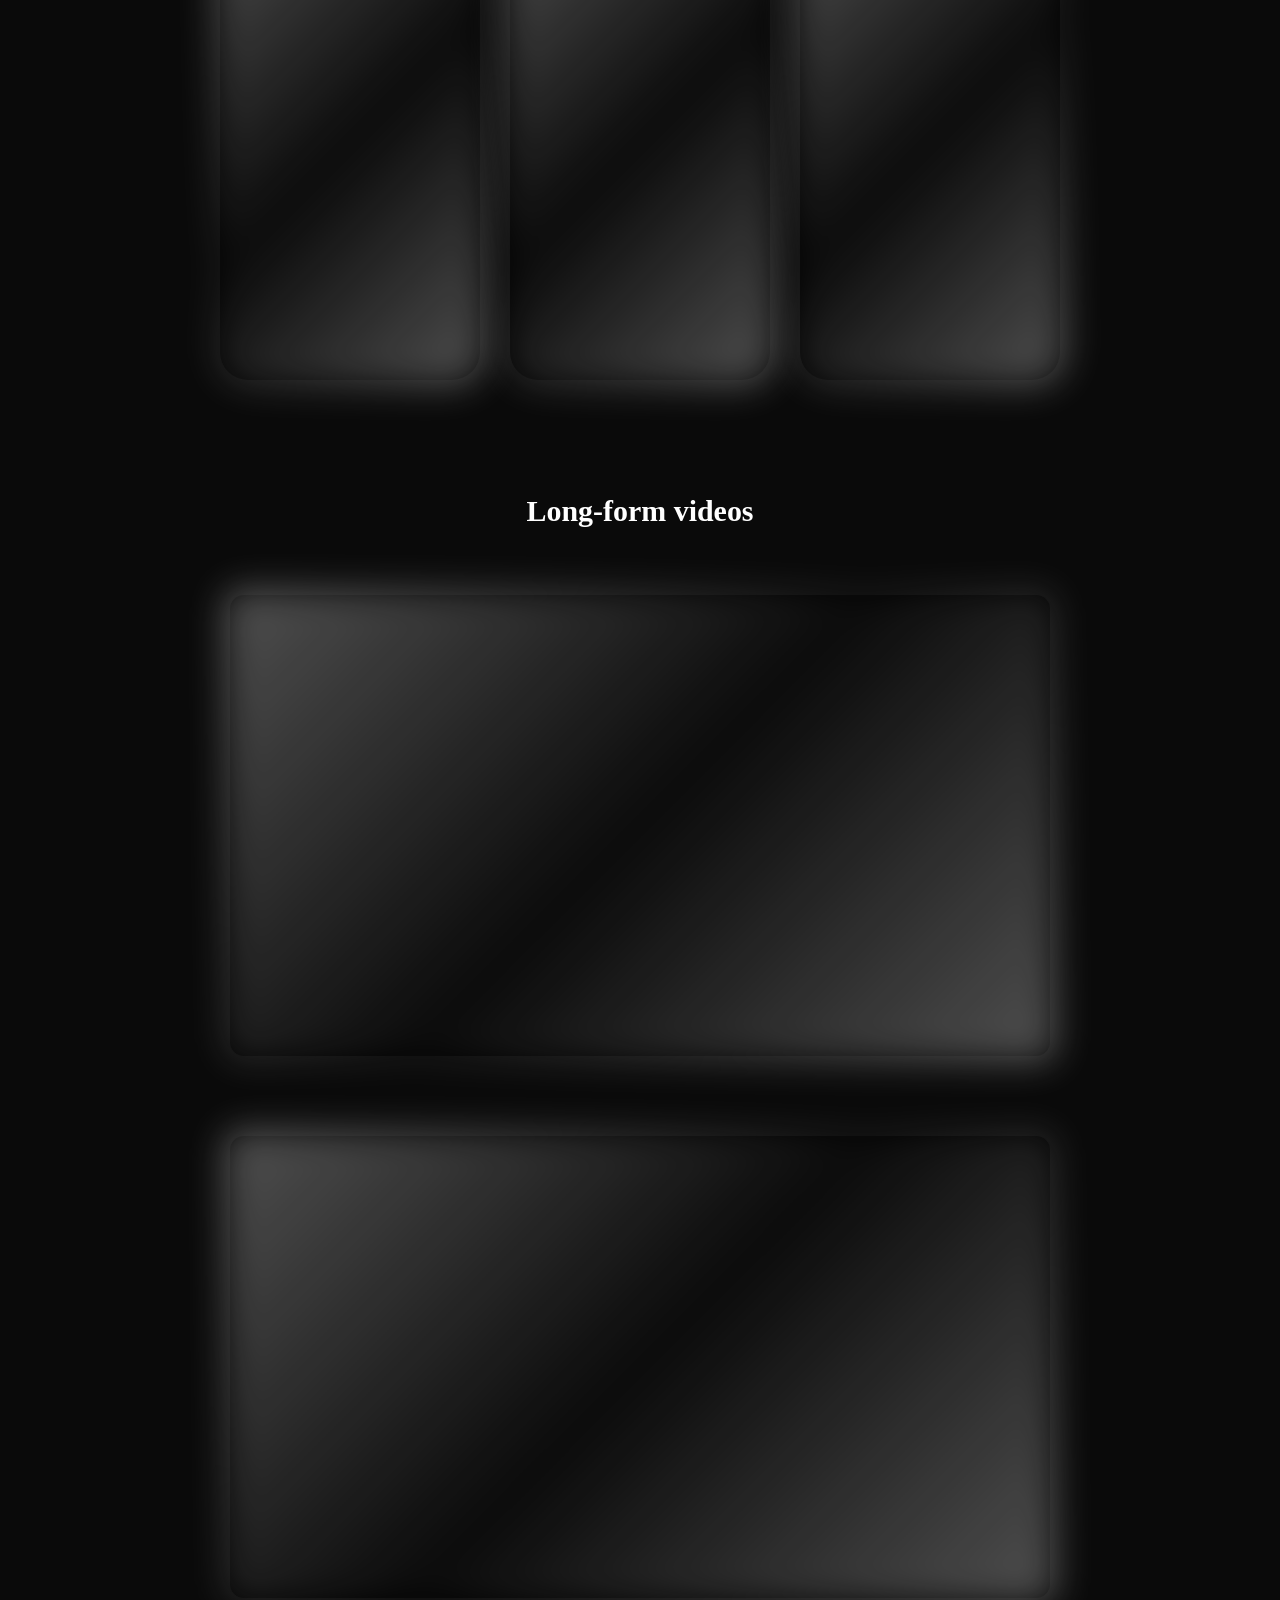
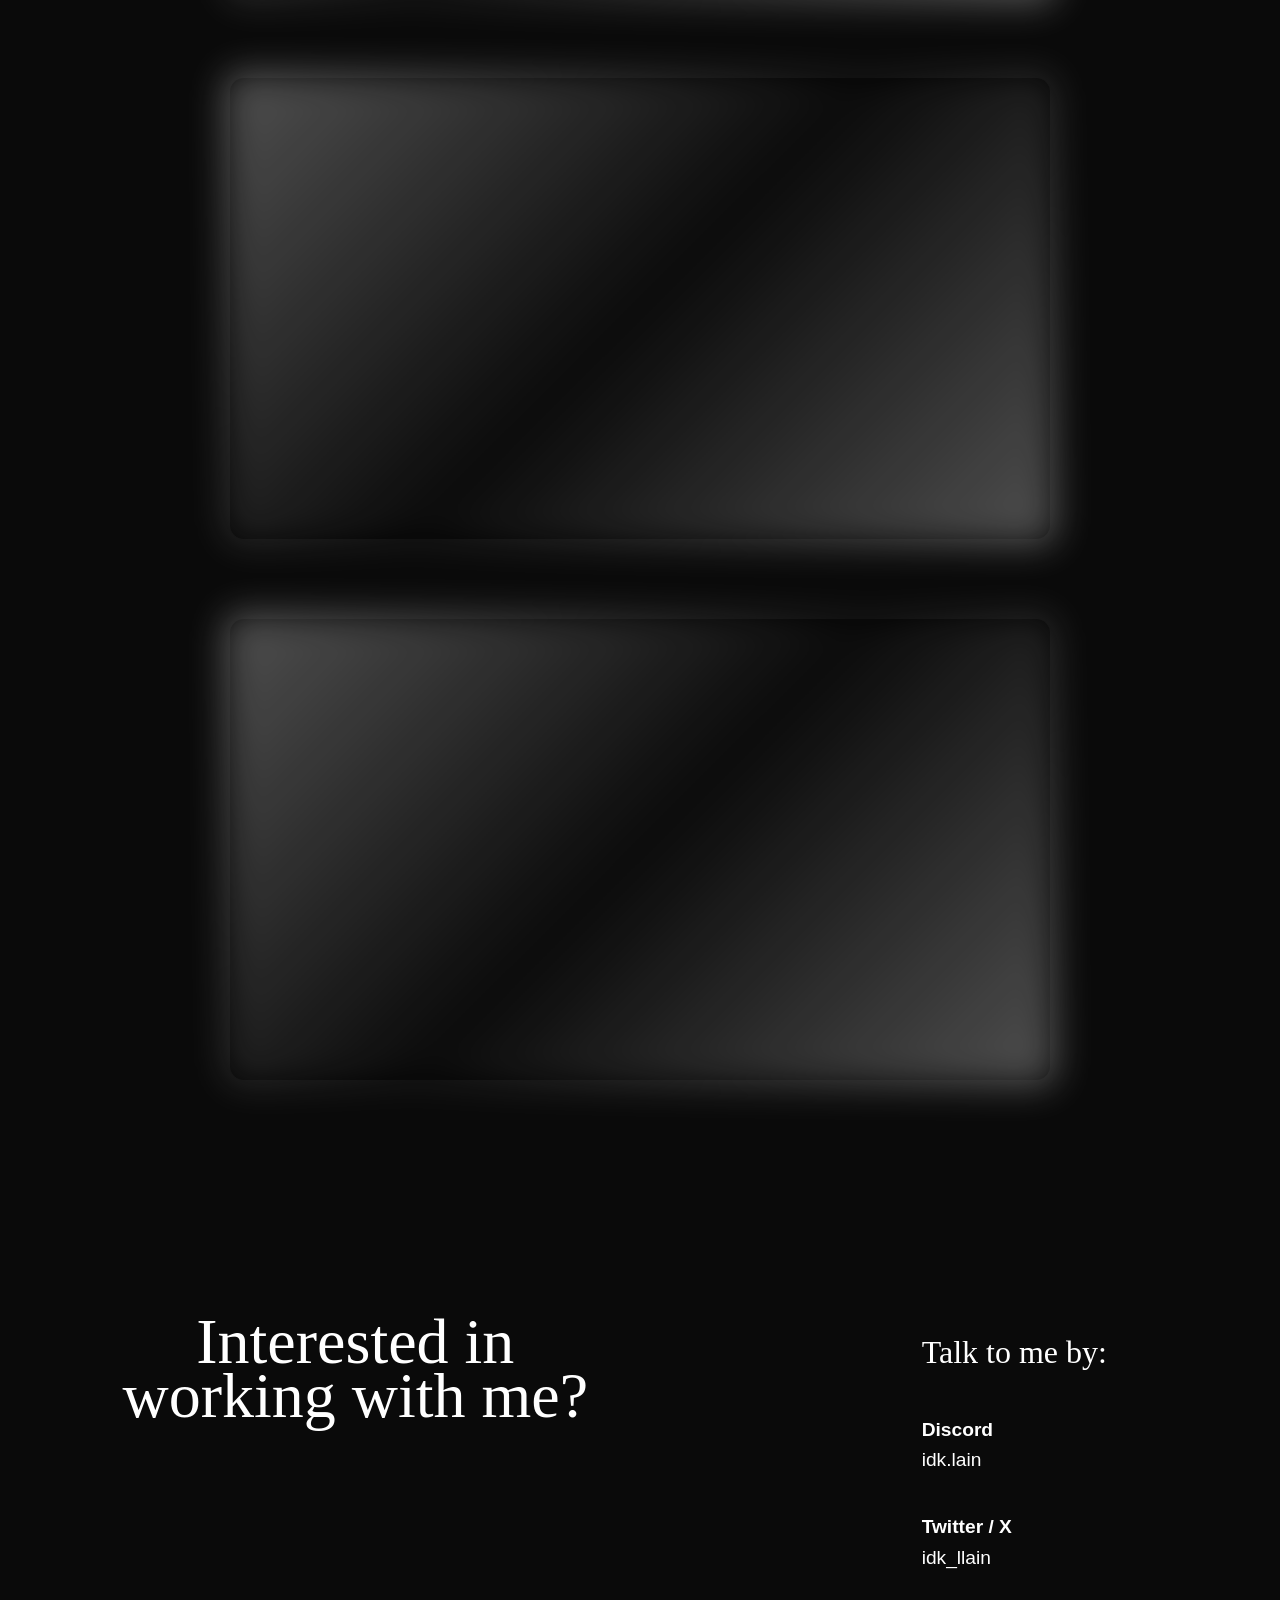
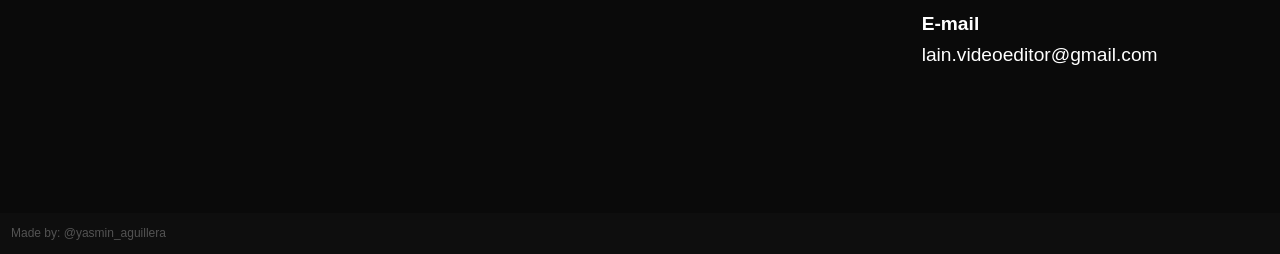
==== commit 528df6b3: "modified:   index.html 	modified:   style.css" ====
--- a/index.html
+++ b/index.html
@@ -41,7 +41,7 @@
     <!-- Portfolio -->
     <section id="portfolio" class="section">
         <h2><span>Portfolio</span></h2>
-      <br>
+      <br><br>
 
     <div class="vid">
         <h3>Short-form videos</h3>
--- a/style.css
+++ b/style.css
@@ -105,7 +105,7 @@
     justify-content: center;
     align-items: center;
     flex-direction: column;
-    padding-top: 10hem, 20vw, 20hem;
+    padding-top: 8hem, 20vw, 5hem;
 }
 .hero span {
     font-family: 'Times New Roman', Times, serif;
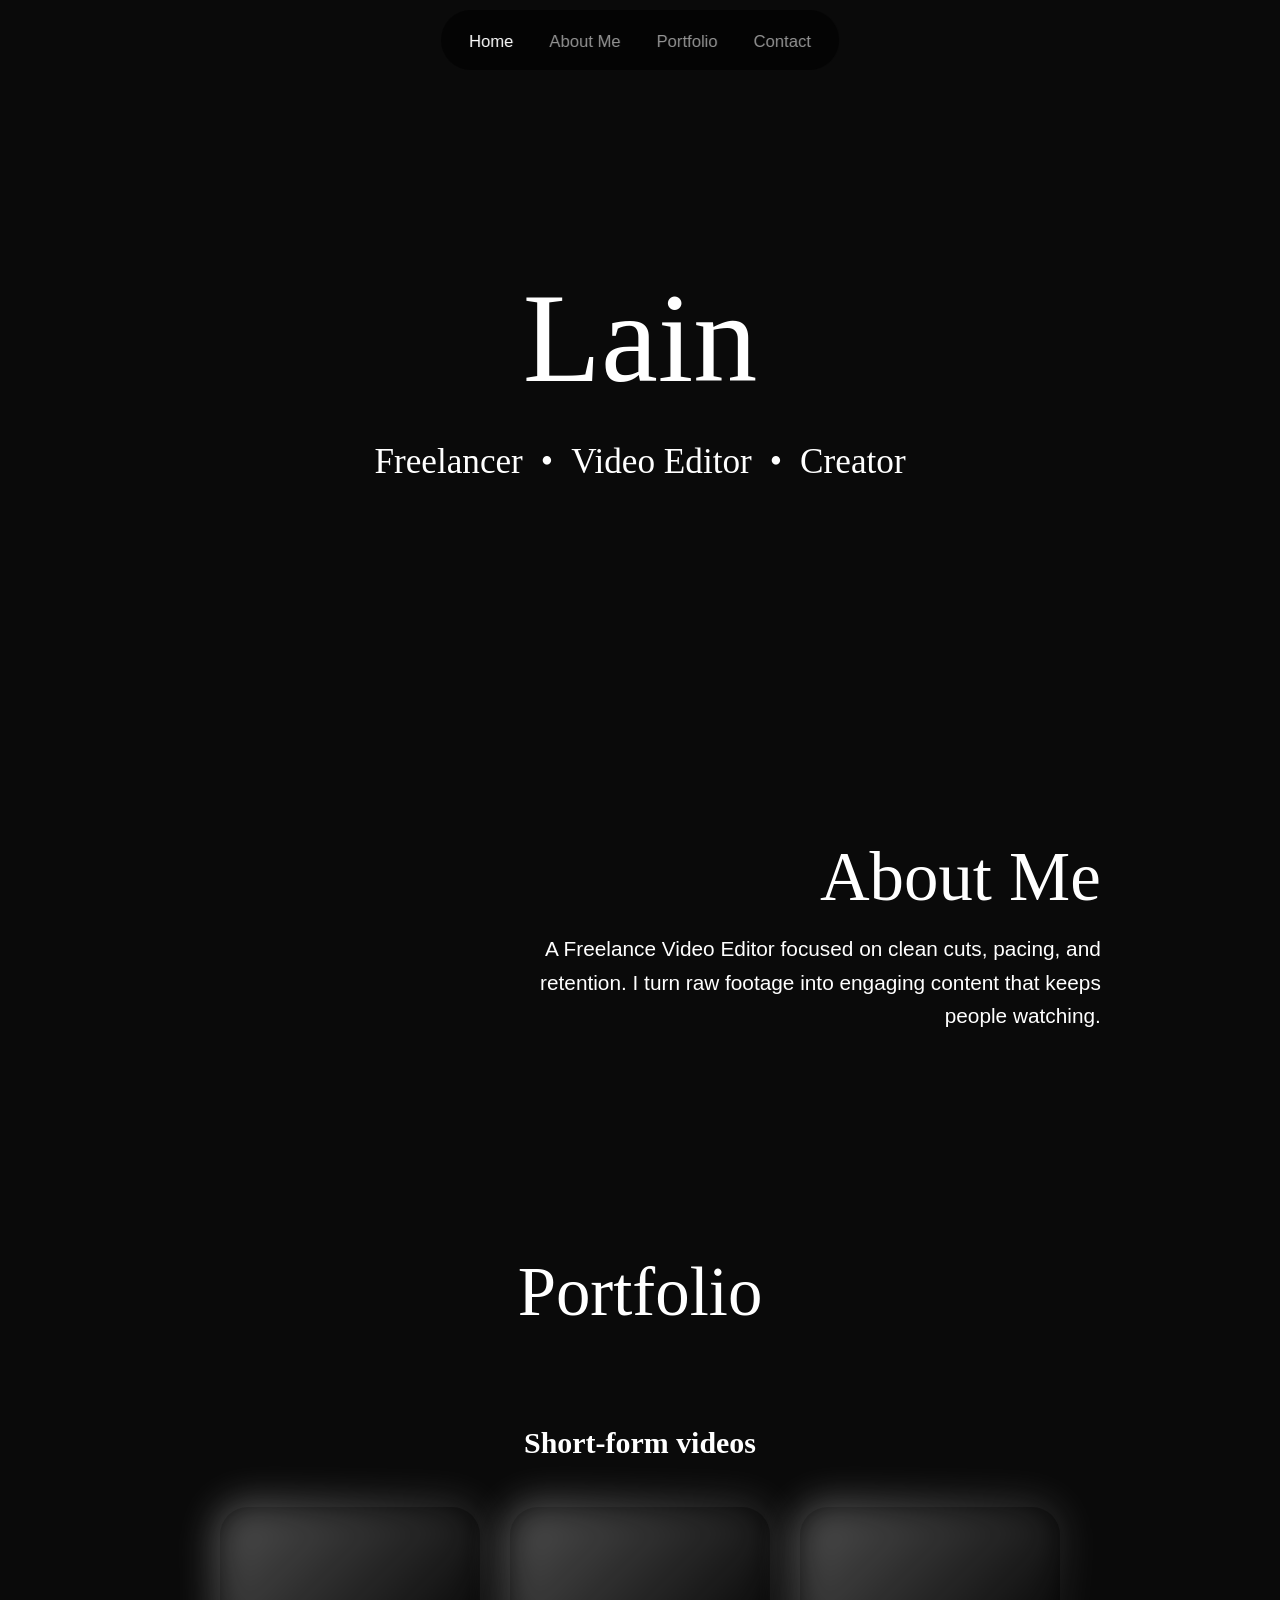
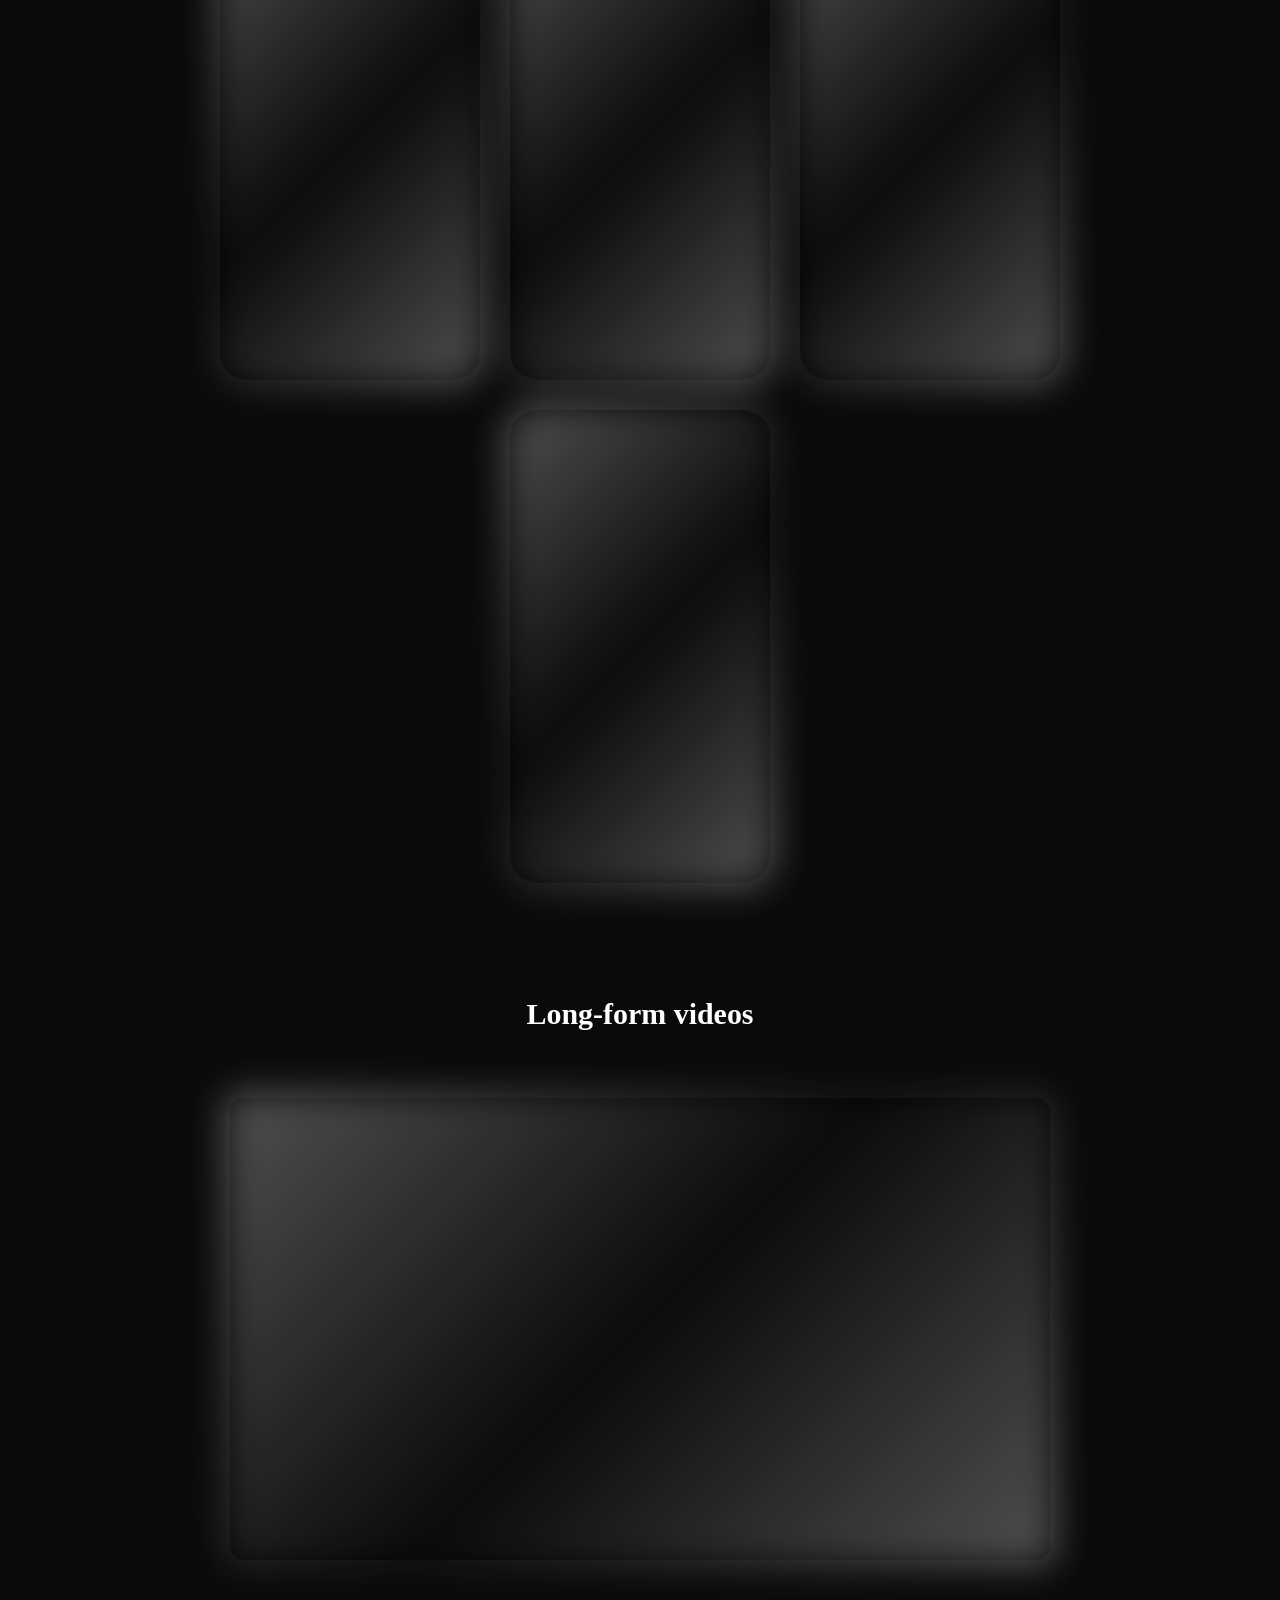
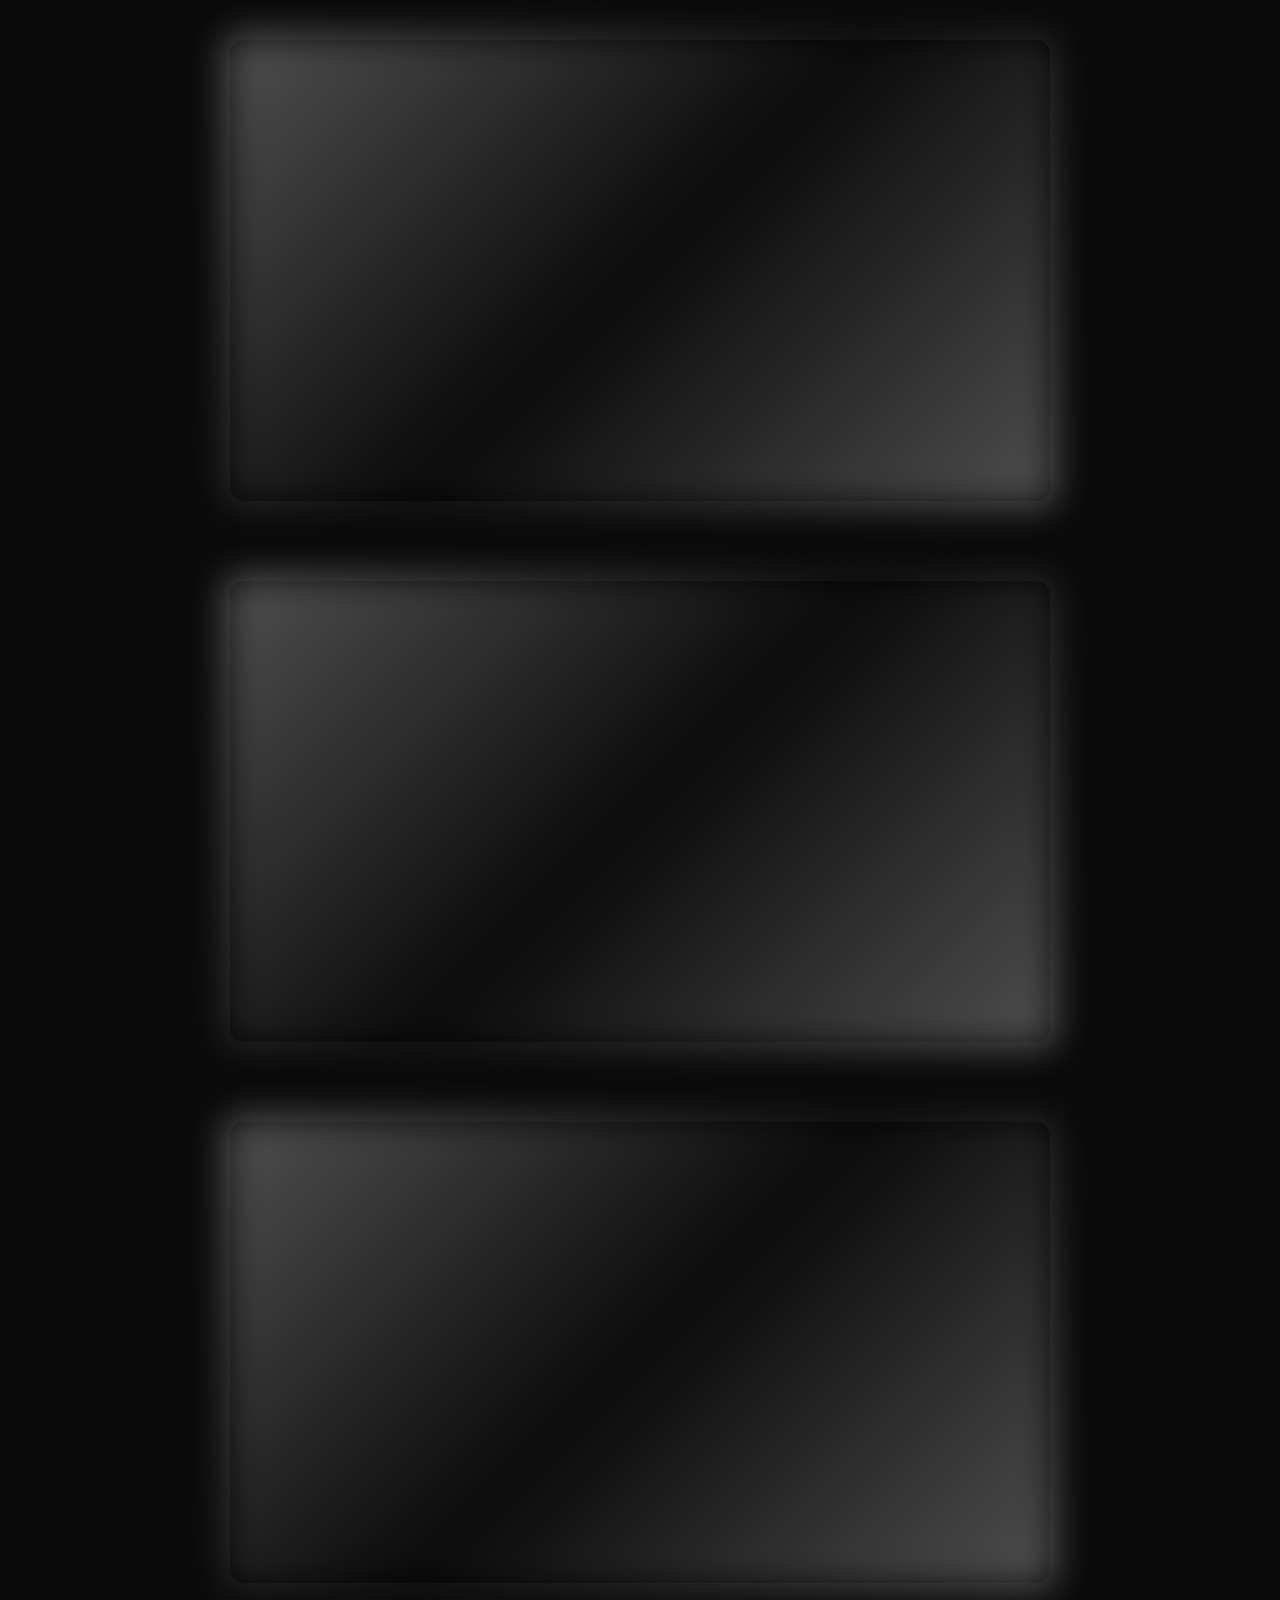
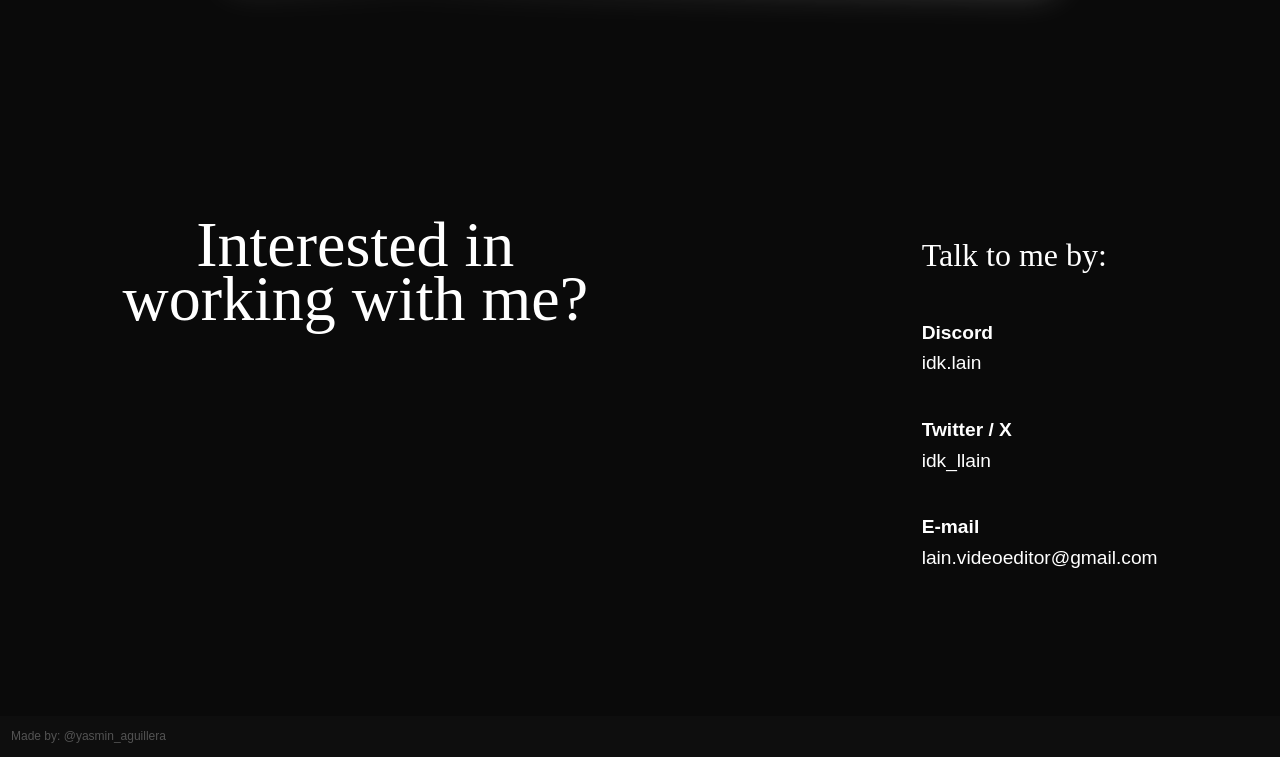
==== commit de9dbe4b: "modified:   index.html" ====
--- a/index.html
+++ b/index.html
@@ -67,6 +67,14 @@
   <div class="short-card">
     <iframe 
       src="https://youtube.com/embed/6csdfVv3YtI?feature=share"
+      allow="accelerometer; autoplay; clipboard-write; encrypted-media; gyroscope; picture-in-picture"
+      allowfullscreen>
+    </iframe>
+  </div>
+
+  <div class="short-card">
+    <iframe 
+      src="https://youtube.com/embed/PpAWEOU2e-M"
       allow="accelerometer; autoplay; clipboard-write; encrypted-media; gyroscope; picture-in-picture"
       allowfullscreen>
     </iframe>
--- a/style.css
+++ b/style.css
@@ -105,7 +105,7 @@
     justify-content: center;
     align-items: center;
     flex-direction: column;
-    padding-top: 8hem, 20vw, 5hem;
+    padding-top: 7rem, 20vw, 4rem;
 }
 .hero span {
     font-family: 'Times New Roman', Times, serif;
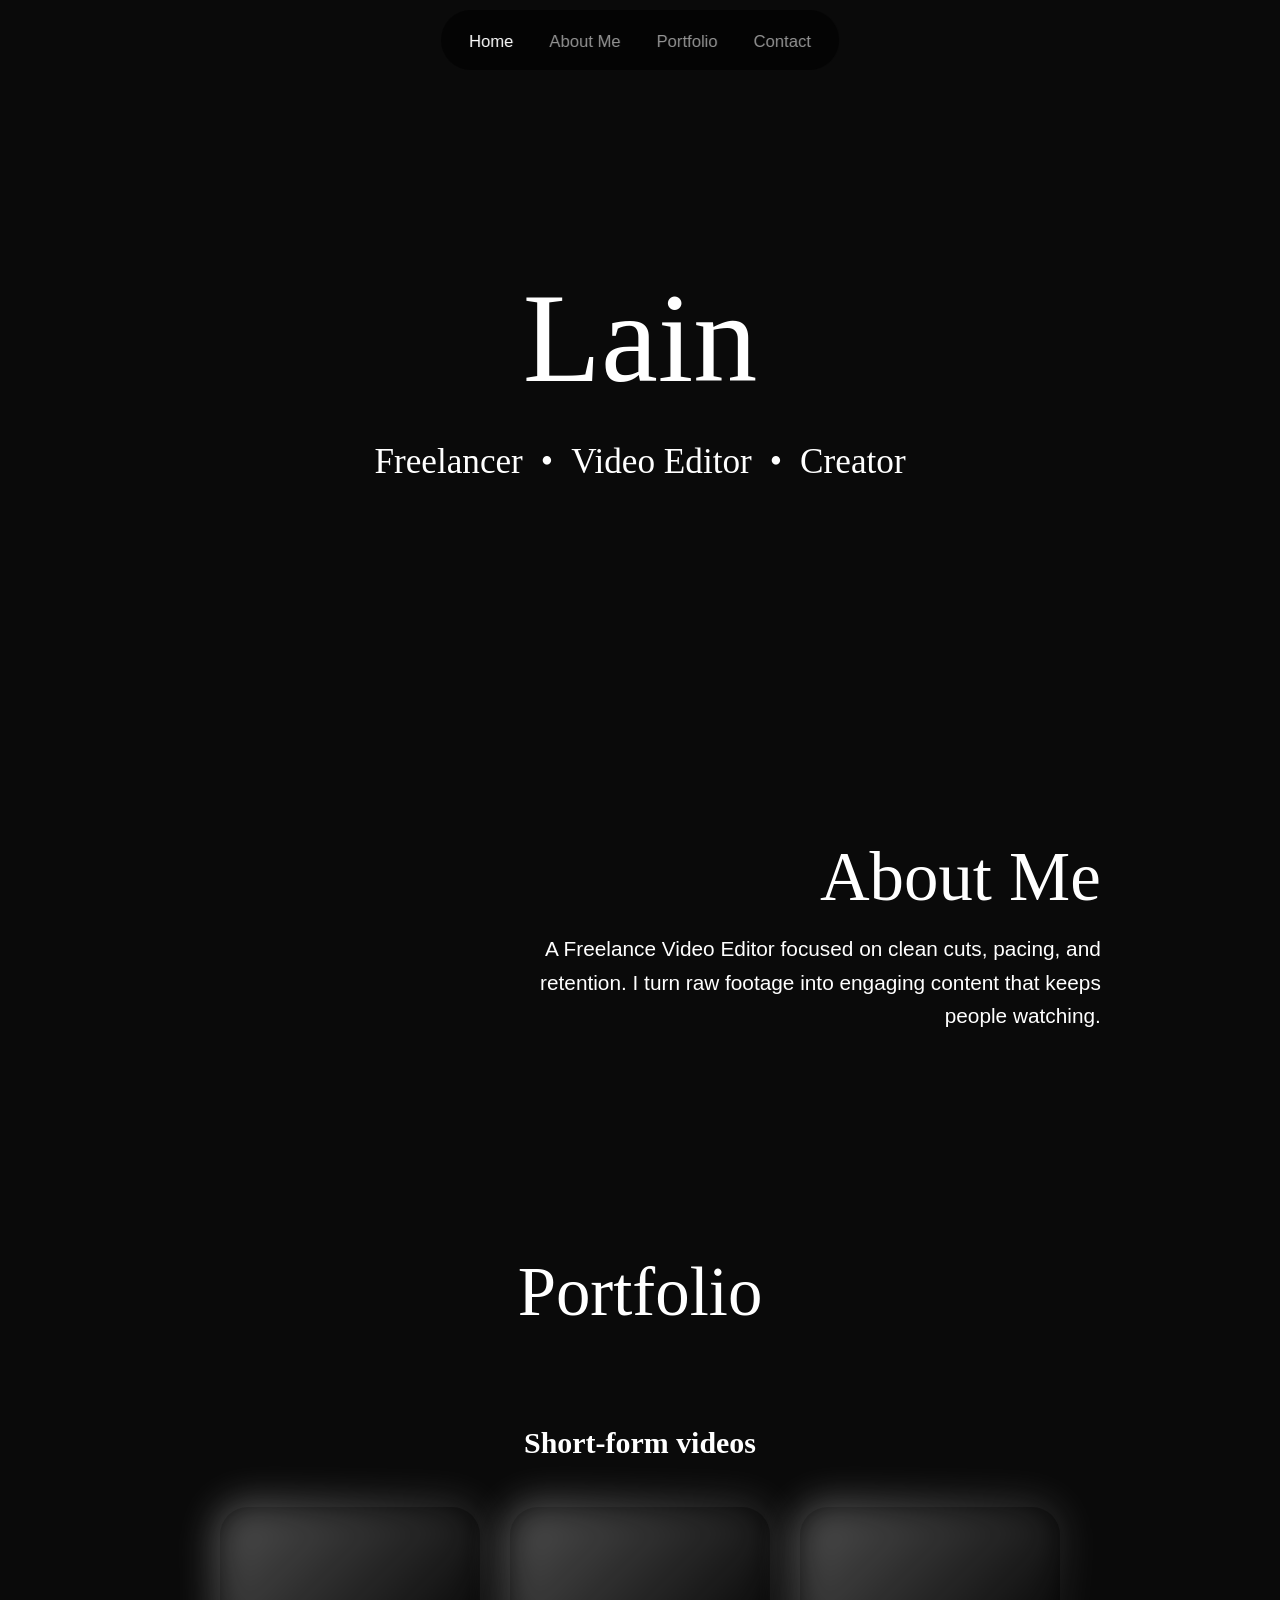
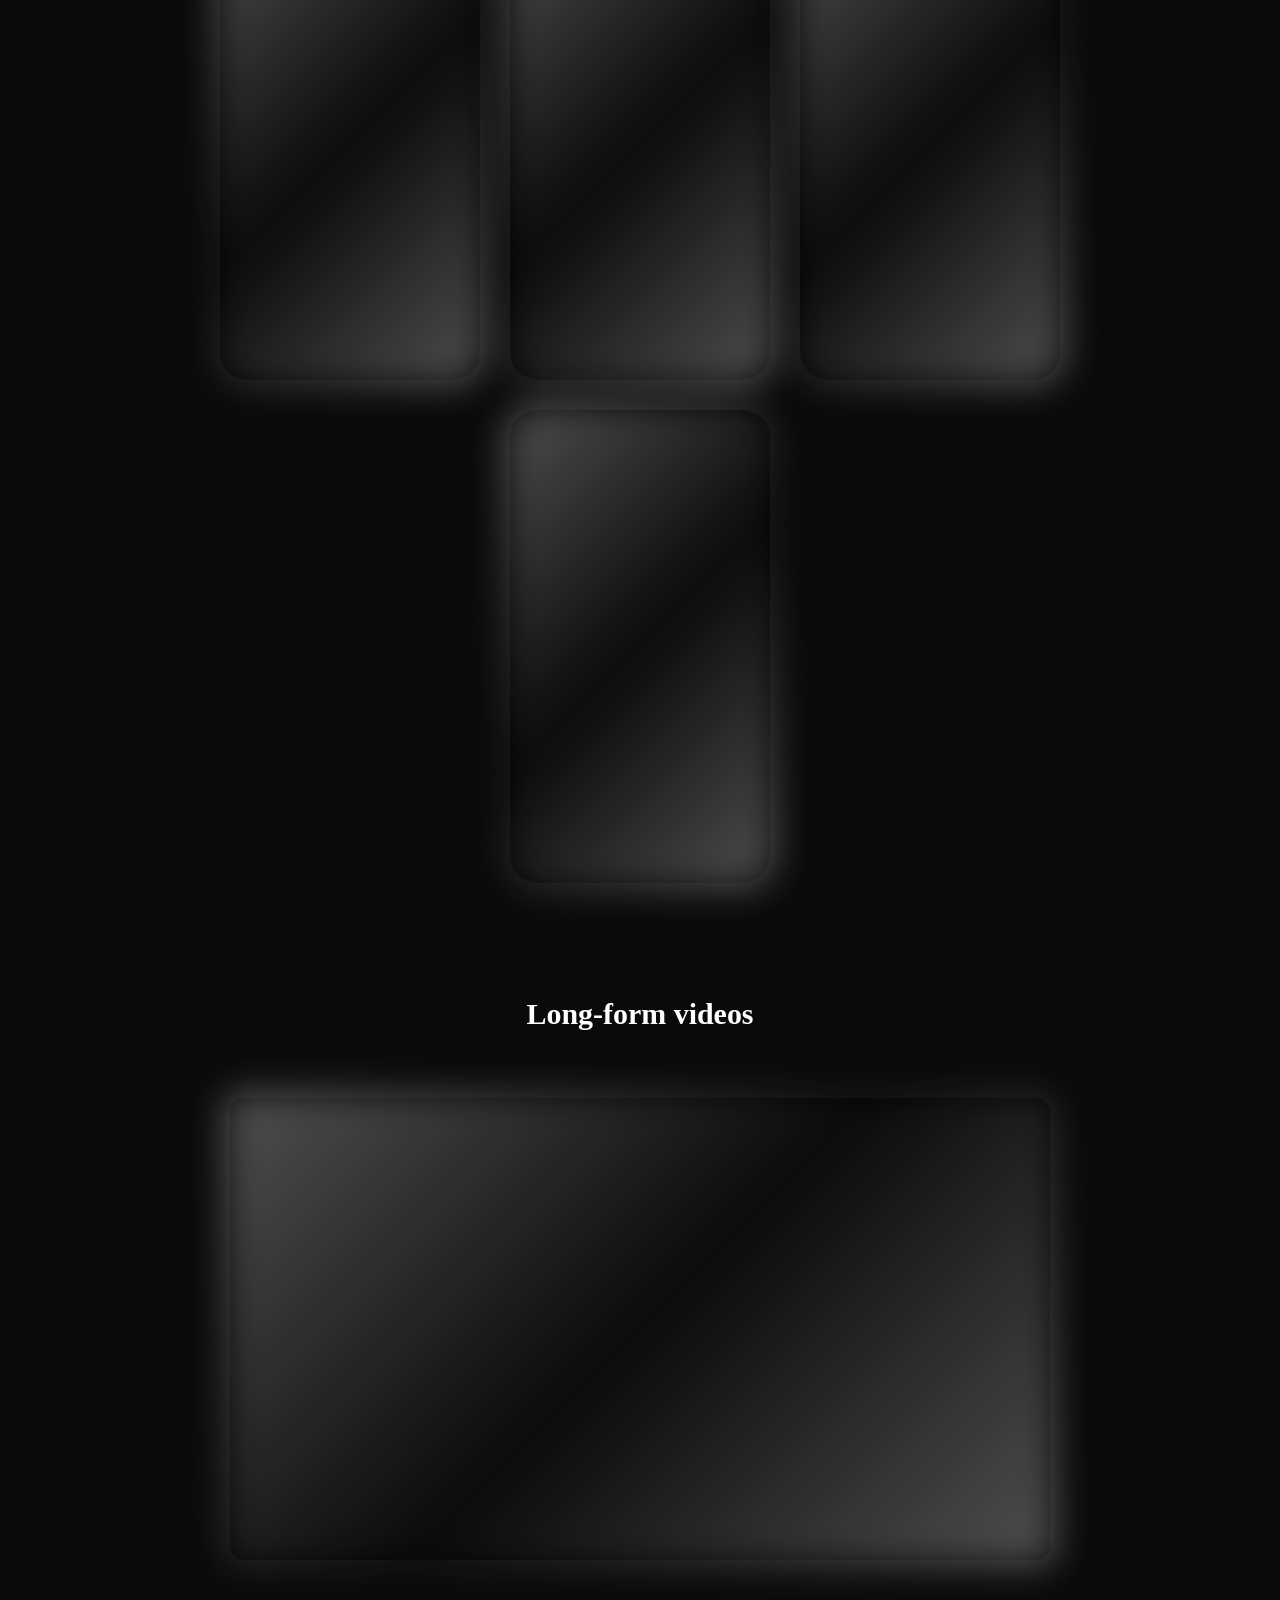
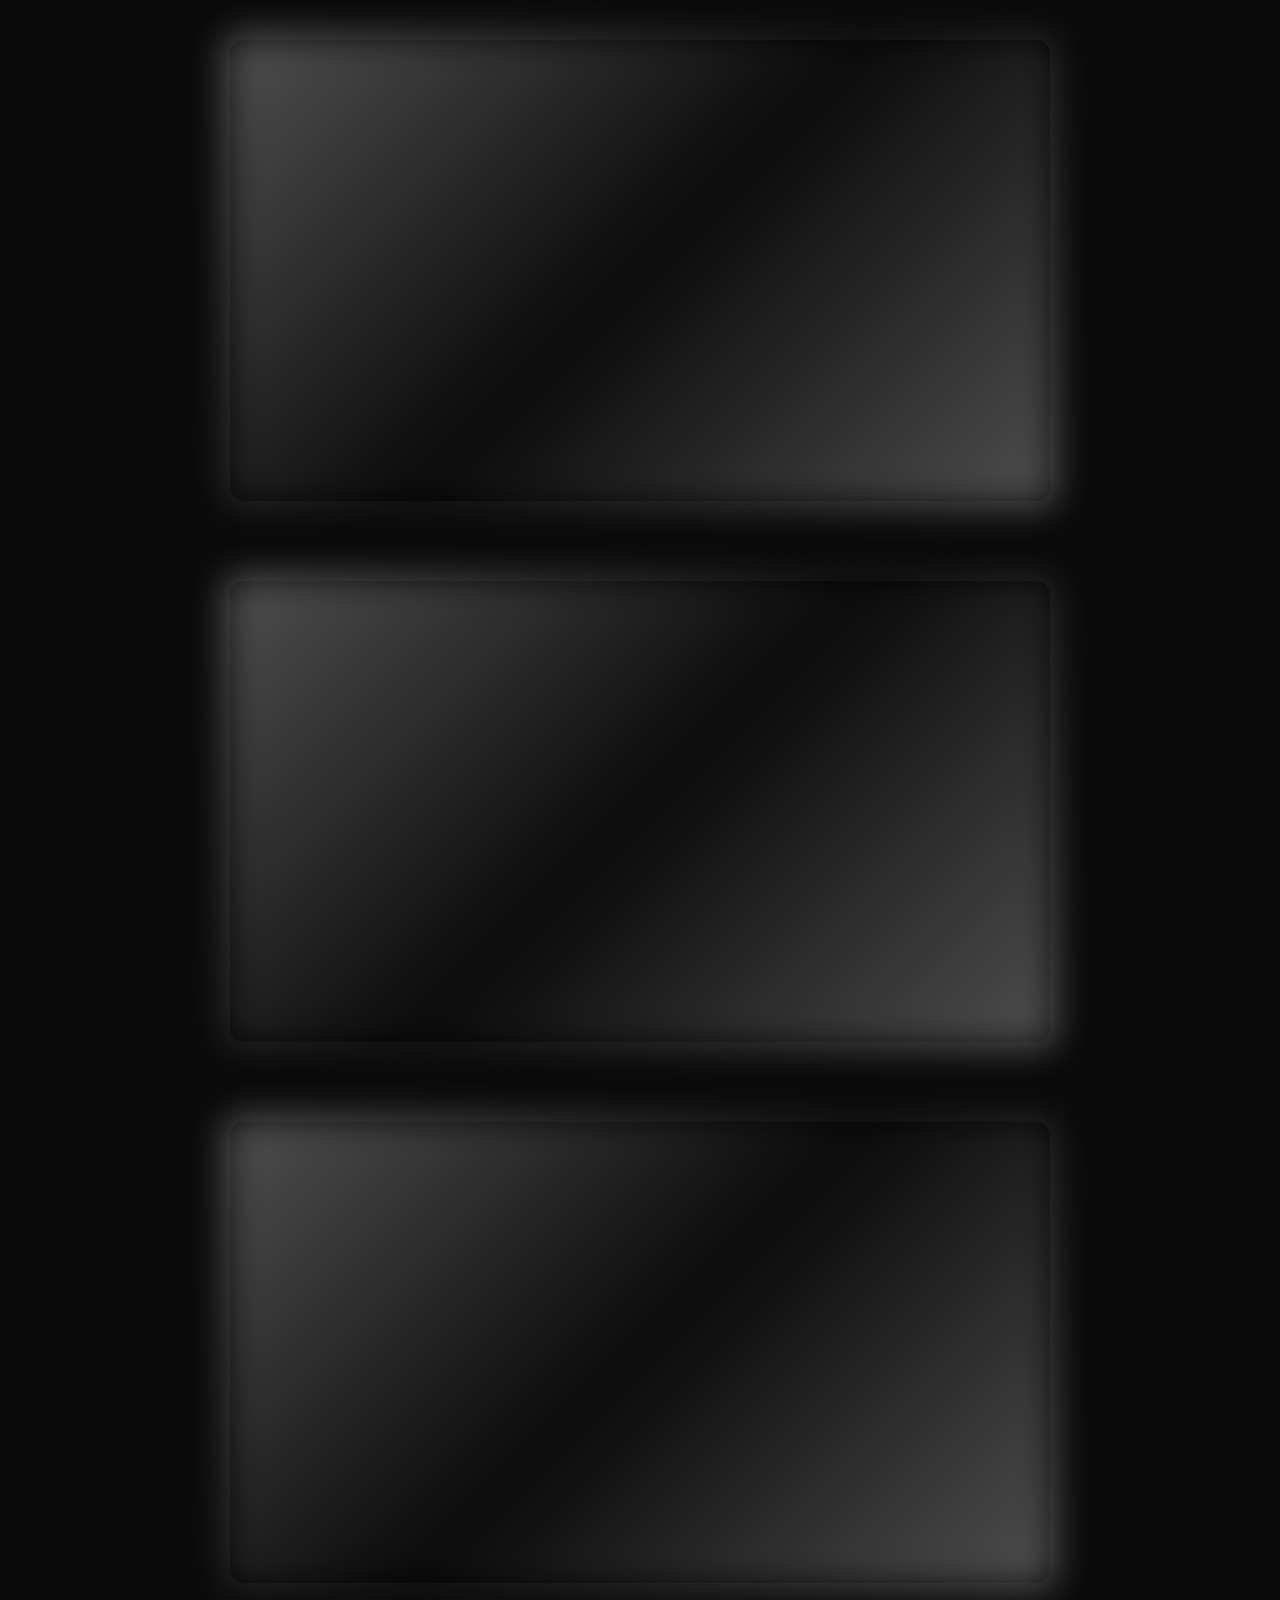
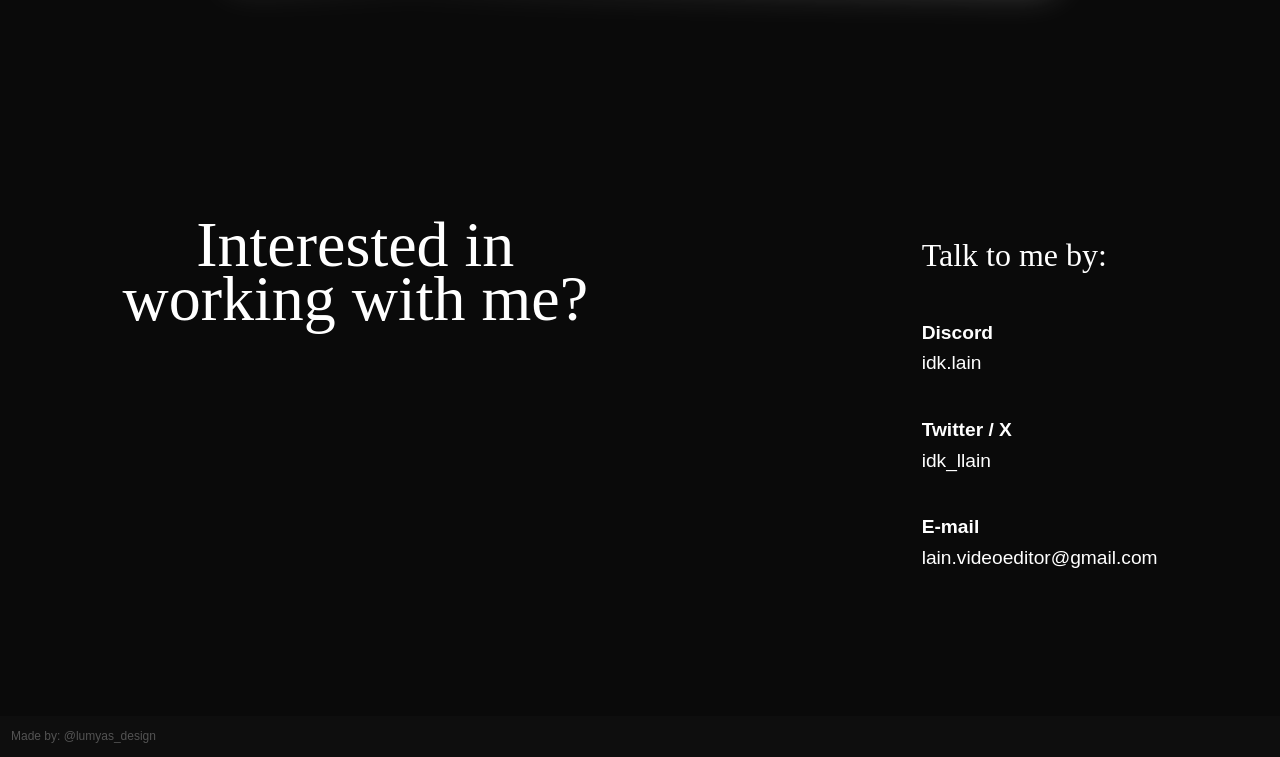
==== commit 35aad3c6: "modified:   index.html" ====
--- a/index.html
+++ b/index.html
@@ -58,6 +58,14 @@
 
   <div class="short-card">
     <iframe 
+      src="https://youtube.com/embed/Q3lG_JIe9dg?feature=share"
+      allow="accelerometer; autoplay; clipboard-write; encrypted-media; gyroscope; picture-in-picture"
+      allowfullscreen>
+    </iframe>
+  </div>
+
+  <div class="short-card">
+    <iframe 
       src="https://youtube.com/embed/xiLEeI6hh5M?feature=share"
       allow="accelerometer; autoplay; clipboard-write; encrypted-media; gyroscope; picture-in-picture"
       allowfullscreen>
@@ -67,14 +75,6 @@
   <div class="short-card">
     <iframe 
       src="https://youtube.com/embed/6csdfVv3YtI?feature=share"
-      allow="accelerometer; autoplay; clipboard-write; encrypted-media; gyroscope; picture-in-picture"
-      allowfullscreen>
-    </iframe>
-  </div>
-
-  <div class="short-card">
-    <iframe 
-      src="https://youtube.com/embed/PpAWEOU2e-M"
       allow="accelerometer; autoplay; clipboard-write; encrypted-media; gyroscope; picture-in-picture"
       allowfullscreen>
     </iframe>
@@ -153,7 +153,7 @@
     
 </div>
   <footer>
-    <p>Made by: <a href="https://www.instagram.com/yasmin_aguillera?igsh=cHpuejd1ZHdzNA==">@yasmin_aguillera</a></p>
+    <p>Made by: <a href="https://www.instagram.com/lumyas_design?utm_source=ig_web_button_share_sheet&igsh=ZDNlZDc0MzIxNw==">@lumyas_design</a></p>
   </footer>
 
 </body>
